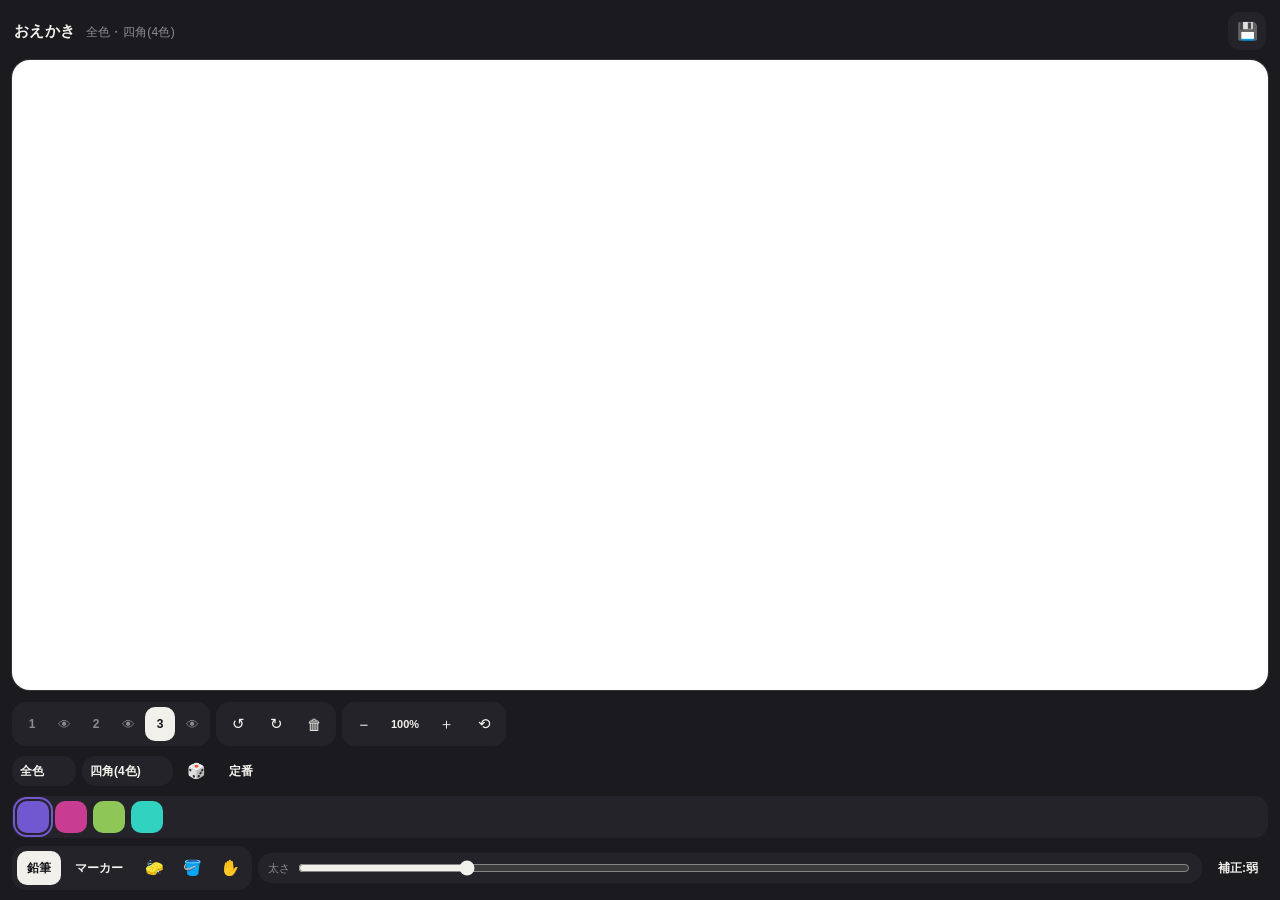
==== color-pallet-draw.html @ 907461a0 "color-pallet-draw.html を更新　ランダムパレットの更新" ====
<!DOCTYPE html>
<html lang="ja">
<head>
<meta charset="UTF-8">
<meta name="viewport" content="width=device-width, initial-scale=1.0, maximum-scale=1.0, user-scalable=no">
<title>おえかき</title>
<style>
  :root{
    --bg: #1b1b1f;
    --panel: #232329;
    --panel-2: #2c2c33;
    --ink: #f2f0ea;
    --muted: #8b8a94;
    --accent: #f2f0ea;
  }
  * { box-sizing: border-box; -webkit-tap-highlight-color: transparent; user-select: none; }
  html, body {
    height: 100%;
    margin: 0;
    background: var(--bg);
    color: var(--ink);
    font-family: -apple-system, BlinkMacSystemFont, "Hiragino Sans", "Yu Gothic", sans-serif;
    overscroll-behavior: none;
  }
  body {
    display: flex;
    flex-direction: column;
    height: 100dvh;
  }
  header {
    padding: 12px 14px 6px;
    display: flex;
    align-items: center;
    justify-content: space-between;
  }
  h1 {
    font-size: 15px;
    font-weight: 700;
    letter-spacing: 0.02em;
    margin: 0;
  }
  h1 span { color: var(--muted); font-weight: 500; font-size: 12px; margin-left: 6px; }
  #save {
    background: var(--panel);
    border: none;
    color: var(--ink);
    width: 38px;
    height: 38px;
    border-radius: 12px;
    font-size: 17px;
    cursor: pointer;
  }
  #save:active { background: var(--panel-2); }

  #canvas-wrap {
    flex: 1;
    margin: 4px 12px;
    border-radius: 18px;
    overflow: hidden;
    background: #ffffff;
    box-shadow: 0 0 0 1px #33333a;
    position: relative;
    touch-action: none;
  }
  #stage {
    position: absolute;
    top: 0; left: 0;
    width: 100%;
    height: 100%;
    transform-origin: 0 0;
  }
  #stage canvas {
    position: absolute;
    top: 0; left: 0;
    width: 100%;
    height: 100%;
    touch-action: none;
    image-rendering: pixelated;
  }

  #dock {
    padding: 8px 12px calc(10px + env(safe-area-inset-bottom));
    display: flex;
    flex-direction: column;
    gap: 8px;
  }
  .row {
    display: flex;
    align-items: center;
    gap: 6px;
    overflow-x: auto;
    scrollbar-width: none;
  }
  .row::-webkit-scrollbar { display: none; }

  .group {
    display: flex;
    align-items: center;
    gap: 4px;
    background: var(--panel);
    padding: 5px;
    border-radius: 14px;
    flex-shrink: 0;
  }

  .icon-btn {
    background: none;
    border: none;
    color: var(--ink);
    font-size: 15px;
    width: 34px;
    height: 34px;
    border-radius: 10px;
    cursor: pointer;
    flex-shrink: 0;
    display: flex;
    align-items: center;
    justify-content: center;
  }
  .icon-btn:active { background: var(--panel-2); }
  .icon-btn.active {
    background: var(--ink);
    color: #16161a;
  }

  .layer-tab {
    background: none;
    border: none;
    color: var(--muted);
    font-size: 12px;
    font-weight: 600;
    width: 30px;
    height: 34px;
    border-radius: 10px;
    cursor: pointer;
  }
  .layer-tab.active { background: var(--ink); color: #16161a; }
  .eye-btn {
    background: none;
    border: none;
    color: var(--muted);
    font-size: 13px;
    width: 26px;
    height: 34px;
    cursor: pointer;
    padding: 0;
  }
  .eye-btn.off { opacity: 0.35; }

  .pen-btn {
    font-size: 12px;
    font-weight: 600;
    padding: 0 10px;
    width: auto;
  }

  .swatches {
    display: flex;
    gap: 6px;
    background: var(--panel);
    padding: 5px;
    border-radius: 14px;
    flex: 1;
    overflow-x: auto;
    scrollbar-width: none;
  }
  .swatches::-webkit-scrollbar { display: none; }
  .swatch {
    width: 32px;
    height: 32px;
    min-width: 32px;
    border-radius: 10px;
    border: none;
    cursor: pointer;
    position: relative;
  }
  .swatch.active {
    box-shadow: 0 0 0 2px var(--panel), 0 0 0 4px currentColor;
  }

  .dropdown {
    background: var(--panel);
    color: var(--ink);
    border: none;
    border-radius: 14px;
    padding: 8px 8px;
    font-size: 12px;
    font-weight: 600;
    -webkit-appearance: none;
    appearance: none;
    flex-shrink: 0;
  }
  .dropdown:disabled { opacity: 0.4; }

  .zoom-label {
    font-size: 11px;
    font-weight: 700;
    color: var(--ink);
    min-width: 40px;
    text-align: center;
    flex-shrink: 0;
  }

  .size-wrap {
    display: flex;
    align-items: center;
    gap: 6px;
    background: var(--panel);
    padding: 5px 10px;
    border-radius: 14px;
    flex: 1;
    min-width: 90px;
  }
  .size-wrap span { font-size: 11px; color: var(--muted); flex-shrink: 0; }
  input[type="range"] {
    flex: 1;
    accent-color: var(--ink);
    min-width: 40px;
  }
</style>
</head>
<body>

<header>
  <h1>おえかき <span id="mode-label"></span></h1>
  <button id="save" title="保存">💾</button>
</header>

<div id="canvas-wrap"><div id="stage"></div></div>

<div id="dock">

  <div class="row">
    <div class="group" id="layers"></div>
    <div class="group">
      <button class="icon-btn" id="undo" title="戻す">↺</button>
      <button class="icon-btn" id="redo" title="進む">↻</button>
      <button class="icon-btn" id="clear-layer" title="このレイヤーを消す">🗑</button>
    </div>
    <div class="group">
      <button class="icon-btn" id="zoom-out" title="縮小">−</button>
      <span class="zoom-label" id="zoom-label">100%</span>
      <button class="icon-btn" id="zoom-in" title="拡大">＋</button>
      <button class="icon-btn" id="zoom-reset" title="表示をリセット">⟲</button>
    </div>
  </div>

  <div class="row">
    <select class="dropdown" id="color-type-select">
      <option value="full">全色</option>
      <option value="vivid">ビビット</option>
      <option value="muted">くすみ</option>
      <option value="pastel">パステル</option>
    </select>
    <select class="dropdown" id="hue-type-select">
      <option value="square">四角(4色)</option>
      <option value="triangle">三角(3色)</option>
      <option value="complement">補色(2色)</option>
      <option value="broom">ほうき(4色)</option>
      <option value="random">ランダム(4色)</option>
    </select>
    <button class="icon-btn" id="shuffle" title="パレットを生成">🎲</button>
    <button class="icon-btn pen-btn" id="default-toggle" title="定番パレット">定番</button>
  </div>
  <div class="row">
    <div class="swatches" id="swatches"></div>
  </div>

  <div class="row">
    <div class="group">
      <button class="icon-btn pen-btn" data-pen="pencil">鉛筆</button>
      <button class="icon-btn pen-btn" data-pen="marker">マーカー</button>
      <button class="icon-btn" id="eraser" title="消しゴム">🧽</button>
      <button class="icon-btn" id="bucket" title="バケツ塗り">🪣</button>
      <button class="icon-btn" id="pan-tool" title="移動(パン)">✋</button>
    </div>
    <div class="size-wrap">
      <span>太さ</span>
      <input type="range" id="size" min="1" max="50" value="10">
    </div>
    <button class="icon-btn pen-btn" id="smoothing-btn"></button>
  </div>

</div>

<script>
(function(){
  const wrap = document.getElementById('canvas-wrap');
  const stage = document.getElementById('stage');
  const layersDock = document.getElementById('layers');
  const swatchWrap = document.getElementById('swatches');
  const sizeSlider = document.getElementById('size');
  const shuffleBtn = document.getElementById('shuffle');
  const colorTypeSelect = document.getElementById('color-type-select');
  const hueTypeSelect = document.getElementById('hue-type-select');
  const defaultToggleBtn = document.getElementById('default-toggle');
  const modeLabel = document.getElementById('mode-label');
  const saveBtn = document.getElementById('save');
  const undoBtn = document.getElementById('undo');
  const redoBtn = document.getElementById('redo');
  const clearLayerBtn = document.getElementById('clear-layer');
  const eraserBtn = document.getElementById('eraser');
  const bucketBtn = document.getElementById('bucket');
  const panToolBtn = document.getElementById('pan-tool');
  const penBtns = [...document.querySelectorAll('[data-pen]')];
  const smoothingBtn = document.getElementById('smoothing-btn');
  const zoomInBtn = document.getElementById('zoom-in');
  const zoomOutBtn = document.getElementById('zoom-out');
  const zoomResetBtn = document.getElementById('zoom-reset');
  const zoomLabel = document.getElementById('zoom-label');

  let dpr = Math.max(1, window.devicePixelRatio || 1);
  let currentColor = null;
  let currentTool = 'pencil'; // 'pencil' | 'marker' | 'eraser' | 'bucket' | 'pan'
  let drawing = false;
  let lastTime = 0;
  let rawPoint = null;    // 生の指の位置(キャンバス座標系)
  let smoothPoint = null; // 補正後の描画位置(キャンバス座標系)
  let panStart = null;    // パン開始時の情報

  // 手ぶれ補正: 大きいほど生の位置に近い(遅延が少ない) = 補正弱い
  const SMOOTHING_LEVELS = [
    { key: 'off',   label: '補正:なし', factor: 1 },
    { key: 'light', label: '補正:弱',   factor: 0.6 },
    { key: 'heavy', label: '補正:強',   factor: 0.28 },
  ];
  let smoothingIndex = 1; // デフォルトは「弱」

  const PEN_STYLES = {
    marker: { widthMul: 1.0 }, // くっきり一定の太さの線(不透明度は常に100%)
  };

  function clampNum(v, min, max) { return Math.min(max, Math.max(min, v)); }
  function snap(v) { return Math.round(v); } // アンチエイリアス低減のため整数pxへスナップ

  // ---------- ズーム / パン(表示倍率のみを変更し、キャンバス解像度は変えない) ----------
  const ZOOM_LEVELS = [1, 2, 4, 8];
  let zoomIndex = 0;
  let panX = 0, panY = 0;

  function zoomLevel() { return ZOOM_LEVELS[zoomIndex]; }

  function applyZoom() {
    const z = zoomLevel();
    stage.style.transform = `translate(${panX}px, ${panY}px) scale(${z})`;
    zoomLabel.textContent = `${z * 100}%`;
  }
  zoomInBtn.addEventListener('click', () => {
    zoomIndex = Math.min(ZOOM_LEVELS.length - 1, zoomIndex + 1);
    applyZoom();
  });
  zoomOutBtn.addEventListener('click', () => {
    zoomIndex = Math.max(0, zoomIndex - 1);
    if (zoomIndex === 0) { panX = 0; panY = 0; }
    applyZoom();
  });
  zoomResetBtn.addEventListener('click', () => {
    zoomIndex = 0; panX = 0; panY = 0;
    applyZoom();
  });

  // ---------- レイヤー管理 ----------
  const LAYER_COUNT = 3;
  const layers = []; // {canvas, ctx, visible, undoStack, redoStack}
  let activeLayerIndex = LAYER_COUNT - 1;

  function makeCanvas(z) {
    const c = document.createElement('canvas');
    c.style.zIndex = z;
    stage.appendChild(c);
    return c;
  }

  for (let i = 0; i < LAYER_COUNT; i++) {
    const canvas = makeCanvas(i);
    layers.push({
      canvas,
      ctx: canvas.getContext('2d'),
      visible: true,
      undoStack: [],
      redoStack: [],
    });
  }

  function activeLayer() { return layers[activeLayerIndex]; }

  function buildLayerTabs() {
    layersDock.innerHTML = '';
    layers.forEach((layer, i) => {
      const tab = document.createElement('button');
      tab.className = 'layer-tab' + (i === activeLayerIndex ? ' active' : '');
      tab.textContent = (i + 1);
      tab.addEventListener('click', () => {
        activeLayerIndex = i;
        buildLayerTabs();
      });
      const eye = document.createElement('button');
      eye.className = 'eye-btn' + (layer.visible ? '' : ' off');
      eye.textContent = layer.visible ? '👁' : '🚫';
      eye.addEventListener('click', (e) => {
        e.stopPropagation();
        layer.visible = !layer.visible;
        layer.canvas.style.opacity = layer.visible ? '1' : '0';
        buildLayerTabs();
      });
      layersDock.appendChild(tab);
      layersDock.appendChild(eye);
    });
  }

  // ========================================================================
  // カラーパレット生成
  // 内部表現: 既存実装(HSL文字列)を踏襲。色相は必ず0〜360°へ正規化する。
  // 不透明度(Alpha)はここでは一切ランダム化しない(常に不透明な色を生成)。
  // ========================================================================

  function normHue(h) { return ((h % 360) + 360) % 360; }
  function rnd(min, max) { return min + Math.random() * (max - min); }
  function pm(delta) { return delta * (Math.random() < 0.5 ? -1 : 1); } // ±delta

  function hslColor(h, s, l) {
    return `hsl(${normHue(h).toFixed(1)}, ${clampNum(s, 0, 100).toFixed(0)}%, ${clampNum(l, 0, 100).toFixed(0)}%)`;
  }

  function randomCount() { return 2 + Math.floor(Math.random() * 7); } // 2〜8色 (「全色」等の可変色数モードで使用)

  // ---- 「色の種類」: 彩度・明度の範囲を決定 ----
  const COLOR_TYPES = {
    full:   { label: '全色',       s: [20, 100], l: [15, 85] },
    vivid:  { label: 'ビビット',   s: [70, 100], l: [40, 70] },
    muted:  { label: 'くすみ',     s: [20, 60],  l: [40, 75] },
    pastel: { label: 'パステル',   s: [20, 55],  l: [80, 100] },
  };

  // ---- 「色相の選択」: 色相環上の関係と色数を決定 ----
  const HUE_TYPES = {
    square: {
      label: '四角(4色)', count: 4,
      gen: () => { const H1 = rnd(0, 360); return [H1, H1 + 90 + pm(rnd(5, 20)), H1 + 180 + pm(rnd(5, 20)), H1 + 270 + pm(rnd(5, 20))]; },
    },
    triangle: {
      label: '三角(3色)', count: 3,
      gen: () => { const H1 = rnd(0, 360); return [H1, H1 + 120 + pm(rnd(5, 20)), H1 + 240 + pm(rnd(5, 20))]; },
    },
    complement: {
      label: '補色(2色)', count: 2,
      gen: () => { const H1 = rnd(0, 360); return [H1, H1 + 180 + pm(rnd(5, 15))]; },
    },
    broom: {
      label: 'ほうき(4色)', count: 4,
      gen: () => {
        const H1 = rnd(0, 360), A = rnd(20, 60);
        return [H1, H1 + 180, H1 + A + pm(rnd(5, 10)), H1 - A + pm(rnd(5, 10))];
      },
    },
    random: {
      label: 'ランダム(4色)', count: 4,
      gen: () => [rnd(0, 360), rnd(0, 360), rnd(0, 360), rnd(0, 360)],
    },
  };

  // ---- 2軸を組み合わせて最終パレットを生成 ----
  // 色の種類 → 彩度・明度の範囲 / 色相の選択 → 色相環上の関係、を独立に決定する
  function generatePalette(colorTypeKey, hueTypeKey) {
    const ct = COLOR_TYPES[colorTypeKey];
    const ht = HUE_TYPES[hueTypeKey];
    const hues = ht.gen();
    const baseS = rnd(ct.s[0], ct.s[1]);
    const baseL = rnd(ct.l[0], ct.l[1]);
    return hues.map(H => hslColor(
      H,
      clampNum(baseS + pm(rnd(0, 10)), ct.s[0], ct.s[1]),
      clampNum(baseL + pm(rnd(0, 10)), ct.l[0], ct.l[1])
    ));
  }

  // 定番パレット(固定色。既存機能をそのまま維持)
  const DEFAULT_PALETTE = [
    '#111111', '#f2f0ea', '#e63946', '#f4a261',
    '#ffd166', '#2a9d8f', '#264653', '#4361ee',
    '#7b2cbf', '#ff70a6', '#8d6a4f', '#adb5bd'
  ];

  function buildSwatches(colors) {
    swatchWrap.innerHTML = '';
    colors.forEach((c) => {
      const b = document.createElement('button');
      b.className = 'swatch';
      b.style.background = c;
      b.style.color = c;
      b.addEventListener('click', () => selectColor(c, b));
      swatchWrap.appendChild(b);
    });
    selectColor(colors[0], swatchWrap.children[0]);
  }

  function selectColor(c, btn) {
    currentColor = c;
    [...swatchWrap.children].forEach(el => el.classList.remove('active'));
    if (btn) btn.classList.add('active');
    // 色を選んだら自動的にペンツールに戻す(消しゴムのままだと分かりにくいので)
    if (currentTool === 'eraser') setTool('pencil');
  }

  let useDefaultPalette = false;

  function applyPalette() {
    if (useDefaultPalette) {
      modeLabel.textContent = '定番パレット';
      shuffleBtn.style.display = 'none';
      colorTypeSelect.disabled = true;
      hueTypeSelect.disabled = true;
      buildSwatches(DEFAULT_PALETTE);
    } else {
      const colorTypeKey = colorTypeSelect.value;
      const hueTypeKey = hueTypeSelect.value;
      modeLabel.textContent = `${COLOR_TYPES[colorTypeKey].label}・${HUE_TYPES[hueTypeKey].label}`;
      shuffleBtn.style.display = 'flex';
      colorTypeSelect.disabled = false;
      hueTypeSelect.disabled = false;
      buildSwatches(generatePalette(colorTypeKey, hueTypeKey));
    }
  }

  colorTypeSelect.addEventListener('change', applyPalette);
  hueTypeSelect.addEventListener('change', applyPalette);
  shuffleBtn.addEventListener('click', applyPalette);
  defaultToggleBtn.addEventListener('click', () => {
    useDefaultPalette = !useDefaultPalette;
    defaultToggleBtn.classList.toggle('active', useDefaultPalette);
    applyPalette();
  });

  // ---------- ツール切り替え ----------
  function setTool(tool) {
    currentTool = tool;
    penBtns.forEach(b => b.classList.toggle('active', b.dataset.pen === tool));
    eraserBtn.classList.toggle('active', tool === 'eraser');
    bucketBtn.classList.toggle('active', tool === 'bucket');
    panToolBtn.classList.toggle('active', tool === 'pan');
  }
  penBtns.forEach(b => b.addEventListener('click', () => setTool(b.dataset.pen)));
  eraserBtn.addEventListener('click', () => setTool('eraser'));
  bucketBtn.addEventListener('click', () => setTool('bucket'));
  panToolBtn.addEventListener('click', () => setTool('pan'));

  function applySmoothingLabel() {
    smoothingBtn.textContent = SMOOTHING_LEVELS[smoothingIndex].label;
  }
  smoothingBtn.addEventListener('click', () => {
    smoothingIndex = (smoothingIndex + 1) % SMOOTHING_LEVELS.length;
    applySmoothingLabel();
  });

  // ---------- キャンバスサイズ(解像度はズームに関係なくwrapの実サイズに固定) ----------
  function resizeAllCanvases() {
    const rect = wrap.getBoundingClientRect();
    dpr = Math.max(1, window.devicePixelRatio || 1);

    layers.forEach(layer => {
      const prev = document.createElement('canvas');
      prev.width = layer.canvas.width;
      prev.height = layer.canvas.height;
      if (prev.width > 0) prev.getContext('2d').drawImage(layer.canvas, 0, 0);

      layer.canvas.width = rect.width * dpr;
      layer.canvas.height = rect.height * dpr;
      layer.ctx.setTransform(dpr, 0, 0, dpr, 0, 0);
      layer.ctx.lineCap = 'round';
      layer.ctx.lineJoin = 'round';
      layer.ctx.imageSmoothingEnabled = false; // アンチエイリアスの影響を可能な範囲で抑える

      if (prev.width > 0) {
        layer.ctx.drawImage(prev, 0, 0, prev.width, prev.height, 0, 0, rect.width, rect.height);
      }
    });
  }

  // ---------- 座標変換: 画面座標 → ズーム/パンを考慮したキャンバス座標 ----------
  function getPos(e) {
    const rect = wrap.getBoundingClientRect();
    const t = e.touches ? e.touches[0] : e;
    const screenX = t.clientX - rect.left;
    const screenY = t.clientY - rect.top;
    const z = zoomLevel();
    // stageには transform: translate(panX,panY) scale(z) がかかっているので、
    // 逆変換でキャンバス座標(ズーム前と同じ座標系)に戻す
    return { x: (screenX - panX) / z, y: (screenY - panY) / z, t: Date.now() };
  }

  function strokeWidthFor() {
    const base = Number(sizeSlider.value);
    if (currentTool === 'marker') return Math.max(1, base * PEN_STYLES.marker.widthMul);
    if (currentTool === 'pencil') {
      // ストローク内でごくわずかに太さを揺らす(数px以内、ほぼ一定)
      const jitter = clampNum(base * 0.08, 0.15, 0.8);
      const w = base + (Math.random() - 0.5) * 2 * jitter;
      return Math.max(1, Math.round(w)); // 最小1px
    }
    return base;
  }

  function pushHistory(layer) {
    layer.undoStack.push(layer.canvas.toDataURL());
    if (layer.undoStack.length > 20) layer.undoStack.shift();
    layer.redoStack = [];
  }

  // ---------- バケツ塗り ----------
  const colorProbe = document.createElement('canvas');
  colorProbe.width = 1; colorProbe.height = 1;
  const colorProbeCtx = colorProbe.getContext('2d');
  function colorToRGBA(str) {
    colorProbeCtx.clearRect(0, 0, 1, 1);
    colorProbeCtx.fillStyle = str;
    colorProbeCtx.fillRect(0, 0, 1, 1);
    return colorProbeCtx.getImageData(0, 0, 1, 1).data;
  }

  function floodFillAt(layer, cssX, cssY, fillColorStr) {
    const canvas = layer.canvas;
    const w = canvas.width, h = canvas.height;
    const px = Math.floor(cssX * dpr);
    const py = Math.floor(cssY * dpr);
    if (px < 0 || py < 0 || px >= w || py >= h) return;

    const imgData = layer.ctx.getImageData(0, 0, w, h);
    const data = imgData.data;
    const fillColor = colorToRGBA(fillColorStr);

    const startIdx = (py * w + px) * 4;
    const target = [data[startIdx], data[startIdx + 1], data[startIdx + 2], data[startIdx + 3]];

    // 既に塗りたい色とほぼ同じ場所ならなにもしない
    if (Math.abs(target[0] - fillColor[0]) <= 4 &&
        Math.abs(target[1] - fillColor[1]) <= 4 &&
        Math.abs(target[2] - fillColor[2]) <= 4 &&
        Math.abs(target[3] - fillColor[3]) <= 4) {
      return;
    }

    const tolerance = 32;
    const tol2 = tolerance * tolerance;
    function matches(idx) {
      const dr = data[idx] - target[0];
      const dg = data[idx + 1] - target[1];
      const db = data[idx + 2] - target[2];
      const da = data[idx + 3] - target[3];
      return dr * dr + dg * dg + db * db + da * da <= tol2;
    }
    function setPixel(idx) {
      data[idx] = fillColor[0];
      data[idx + 1] = fillColor[1];
      data[idx + 2] = fillColor[2];
      data[idx + 3] = fillColor[3];
    }

    // スキャンライン方式のフラッドフィル(素朴な1px単位より高速)
    const stack = [[px, py]];
    while (stack.length) {
      const [cx, cy] = stack.pop();
      const rowIdx = cy * w;
      if (!matches((rowIdx + cx) * 4)) continue;

      let xl = cx;
      while (xl > 0 && matches((rowIdx + xl - 1) * 4)) xl--;
      let xr = cx;
      while (xr < w - 1 && matches((rowIdx + xr + 1) * 4)) xr++;

      for (let i = xl; i <= xr; i++) setPixel((rowIdx + i) * 4);

      [cy - 1, cy + 1].forEach(ny => {
        if (ny < 0 || ny >= h) return;
        const nRowIdx = ny * w;
        let i = xl;
        while (i <= xr) {
          if (matches((nRowIdx + i) * 4)) {
            stack.push([i, ny]);
            while (i <= xr && matches((nRowIdx + i) * 4)) i++;
          } else {
            i++;
          }
        }
      });
    }

    layer.ctx.putImageData(imgData, 0, 0);
  }

  function restoreFromDataURL(layer, dataUrl) {
    const img = new Image();
    img.onload = () => {
      const rect = wrap.getBoundingClientRect();
      layer.ctx.save();
      layer.ctx.setTransform(1, 0, 0, 1, 0, 0);
      layer.ctx.clearRect(0, 0, layer.canvas.width, layer.canvas.height);
      layer.ctx.restore();
      layer.ctx.drawImage(img, 0, 0, rect.width, rect.height);
    };
    img.src = dataUrl;
  }

  // ---------- 描画 / パン ----------
  function start(e) {
    e.preventDefault();
    const t = e.touches ? e.touches[0] : e;

    if (currentTool === 'pan') {
      panStart = { x: t.clientX, y: t.clientY, panX, panY };
      drawing = true;
      return;
    }

    const layer = activeLayer();
    const p = getPos(e);

    if (currentTool === 'bucket') {
      pushHistory(layer);
      floodFillAt(layer, p.x, p.y, currentColor);
      drawing = false;
      return;
    }

    drawing = true;
    pushHistory(layer);
    rawPoint = { x: p.x, y: p.y };
    smoothPoint = { x: p.x, y: p.y };
    lastTime = p.t;

    if (currentTool === 'eraser') {
      layer.ctx.save();
      layer.ctx.globalCompositeOperation = 'destination-out';
      layer.ctx.beginPath();
      layer.ctx.arc(snap(p.x), snap(p.y), (Number(sizeSlider.value) * 1.4) / 2, 0, Math.PI * 2);
      layer.ctx.fill();
      layer.ctx.restore();
    } else {
      layer.ctx.save();
      layer.ctx.beginPath();
      layer.ctx.arc(snap(p.x), snap(p.y), strokeWidthFor() / 2, 0, Math.PI * 2);
      layer.ctx.fillStyle = currentColor;
      layer.ctx.fill();
      layer.ctx.restore();
    }
  }

  function move(e) {
    if (currentTool === 'pan') {
      if (!drawing || !panStart) return;
      e.preventDefault();
      const t = e.touches ? e.touches[0] : e;
      panX = panStart.panX + (t.clientX - panStart.x);
      panY = panStart.panY + (t.clientY - panStart.y);
      applyZoom();
      return;
    }
    if (currentTool === 'bucket') return; // バケツはタップのみ、ドラッグでは何もしない
    if (!drawing) return;
    e.preventDefault();
    const p = getPos(e);
    const dt = Math.max(1, p.t - lastTime);
    lastTime = p.t;

    // 指数移動平均(EMA)で補正: factorが大きいほど生の位置に近く遅延が少ない
    const factor = SMOOTHING_LEVELS[smoothingIndex].factor;
    const prevSmooth = { x: smoothPoint.x, y: smoothPoint.y };
    smoothPoint.x += (p.x - smoothPoint.x) * factor;
    smoothPoint.y += (p.y - smoothPoint.y) * factor;

    if (currentTool === 'pencil') {
      // ほんの少し位置も揺らして手描きのザラつきを足す(次のセグメントにも引き継ぐ)
      smoothPoint.x += (Math.random() - 0.5) * 1.2;
      smoothPoint.y += (Math.random() - 0.5) * 1.2;
    }

    const layer = activeLayer();
    const fromX = snap(prevSmooth.x), fromY = snap(prevSmooth.y);
    const toX = snap(smoothPoint.x), toY = snap(smoothPoint.y);

    if (currentTool === 'eraser') {
      layer.ctx.save();
      layer.ctx.globalCompositeOperation = 'destination-out';
      layer.ctx.lineWidth = Number(sizeSlider.value) * 1.4;
      layer.ctx.beginPath();
      layer.ctx.moveTo(fromX, fromY);
      layer.ctx.lineTo(toX, toY);
      layer.ctx.stroke();
      layer.ctx.restore();
    } else {
      layer.ctx.save();
      layer.ctx.strokeStyle = currentColor;
      layer.ctx.lineWidth = strokeWidthFor();
      layer.ctx.beginPath();
      layer.ctx.moveTo(fromX, fromY);
      layer.ctx.lineTo(toX, toY);
      layer.ctx.stroke();
      layer.ctx.restore();
    }
  }

  function end() {
    drawing = false;
    panStart = null;
  }

  wrap.addEventListener('mousedown', start);
  wrap.addEventListener('mousemove', move);
  window.addEventListener('mouseup', end);
  wrap.addEventListener('touchstart', start, { passive: false });
  wrap.addEventListener('touchmove', move, { passive: false });
  wrap.addEventListener('touchend', end);
  wrap.addEventListener('touchcancel', end);

  // ---------- Undo / Redo / Clear ----------
  undoBtn.addEventListener('click', () => {
    const layer = activeLayer();
    if (!layer.undoStack.length) return;
    layer.redoStack.push(layer.canvas.toDataURL());
    const prev = layer.undoStack.pop();
    restoreFromDataURL(layer, prev);
  });
  redoBtn.addEventListener('click', () => {
    const layer = activeLayer();
    if (!layer.redoStack.length) return;
    layer.undoStack.push(layer.canvas.toDataURL());
    const next = layer.redoStack.pop();
    restoreFromDataURL(layer, next);
  });
  clearLayerBtn.addEventListener('click', () => {
    const layer = activeLayer();
    pushHistory(layer);
    layer.ctx.save();
    layer.ctx.setTransform(1, 0, 0, 1, 0, 0);
    layer.ctx.clearRect(0, 0, layer.canvas.width, layer.canvas.height);
    layer.ctx.restore();
  });

  // ---------- 保存 ----------
  // iOS Safari は <a download> を無視するため、
  // 1) Web Share API (ファイル共有) → 「画像を保存」で写真アプリに保存できる
  // 2) だめな場合は新しいタブで画像を開き、長押しで保存してもらう
  // という順でフォールバックする
  function mergeCanvas() {
    const rect = wrap.getBoundingClientRect();
    const out = document.createElement('canvas');
    out.width = rect.width * dpr;
    out.height = rect.height * dpr;
    const octx = out.getContext('2d');
    octx.imageSmoothingEnabled = false;
    octx.fillStyle = '#ffffff';
    octx.fillRect(0, 0, out.width, out.height);
    layers.forEach(layer => {
      if (layer.visible) octx.drawImage(layer.canvas, 0, 0);
    });
    return out;
  }

  const isIOS = /iP(hone|od|ad)/.test(navigator.userAgent) ||
                (navigator.platform === 'MacIntel' && navigator.maxTouchPoints > 1);

  saveBtn.addEventListener('click', () => {
    const out = mergeCanvas();
    const filename = `oekaki-${Date.now()}.png`;

    out.toBlob(async (blob) => {
      if (!blob) return fallbackOpenTab(out);

      const file = new File([blob], filename, { type: 'image/png' });
      const canUseShare = navigator.canShare && navigator.canShare({ files: [file] });

      if (canUseShare) {
        try {
          await navigator.share({ files: [file], title: 'おえかき' });
          return; // 共有シートから「画像を保存」で写真アプリへ
        } catch (err) {
          if (err && err.name === 'AbortError') return; // ユーザーがキャンセルしただけ
          // それ以外のエラーは下のフォールバックへ進む
        }
      }

      if (isIOS) {
        // iOS Safariは <a download> を無視するため、新しいタブで開いて長押し保存してもらう
        fallbackOpenTab(out);
      } else {
        // デスクトップ/Androidは通常のダウンロードで問題なし
        const url = URL.createObjectURL(blob);
        const a = document.createElement('a');
        a.href = url;
        a.download = filename;
        document.body.appendChild(a);
        a.click();
        a.remove();
        setTimeout(() => URL.revokeObjectURL(url), 10000);
      }
    }, 'image/png');
  });

  function fallbackOpenTab(canvasEl) {
    const w = window.open('', '_blank');
    if (!w) return; // ポップアップブロック時は何もできない
    const dataUrl = canvasEl.toDataURL('image/png');
    w.document.write(
      `<title>おえかき保存</title>
       <body style="margin:0;background:#111;display:flex;align-items:center;justify-content:center;min-height:100vh;">
       <p style="position:fixed;top:12px;left:0;right:0;text-align:center;color:#fff;font-family:sans-serif;font-size:14px;">画像を長押しして「写真に保存」を選んでください</p>
       <img src="${dataUrl}" style="max-width:100%;height:auto;">
       </body>`
    );
  }

  window.addEventListener('resize', resizeAllCanvases);

  // ---------- 初期化 ----------
  buildLayerTabs();
  resizeAllCanvases();
  applyPalette();
  applySmoothingLabel();
  applyZoom();
  setTool('pencil');
})();
</script>

</body>
</html>
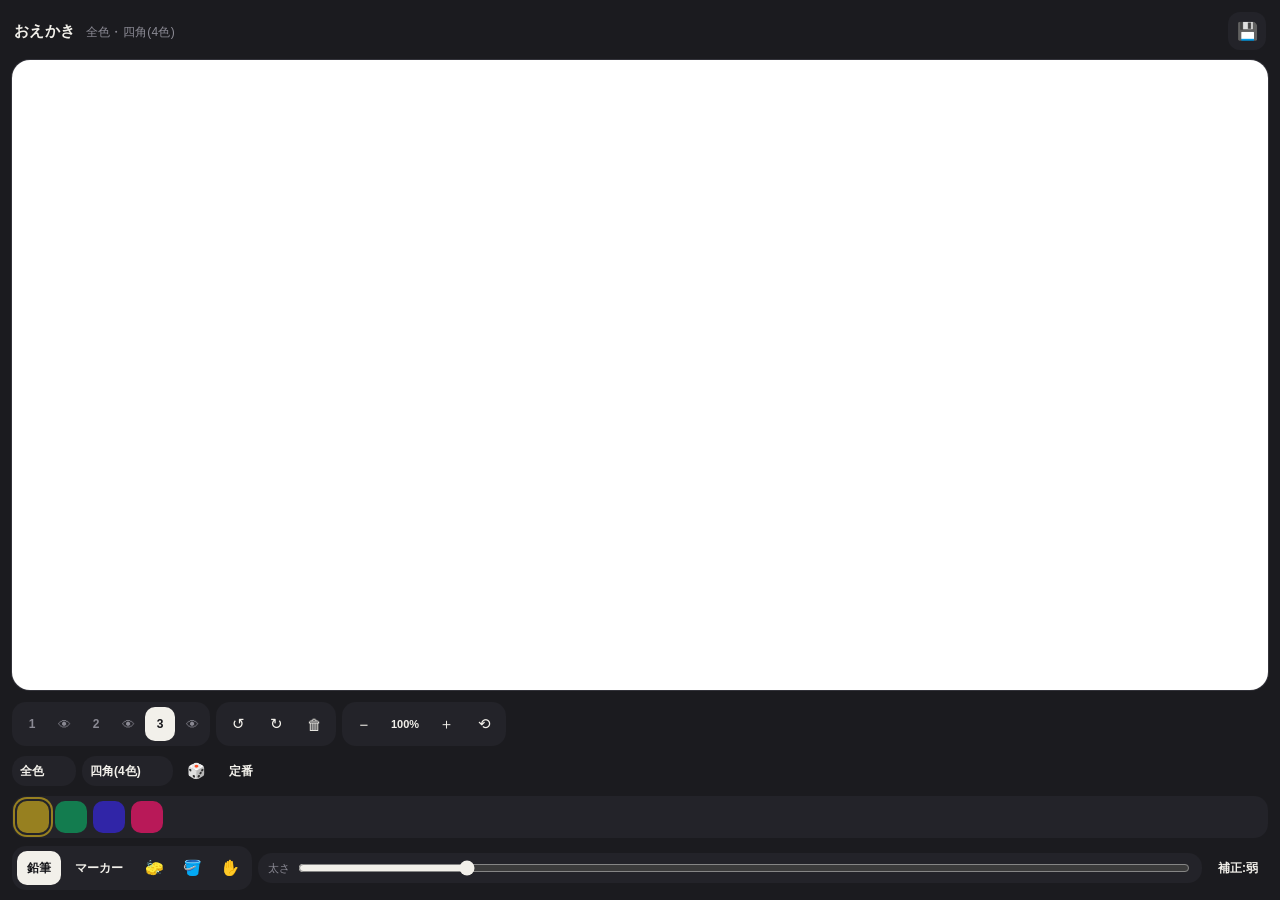
==== commit ed427376: "color-pallet-draw.html を更新" ====
--- a/color-pallet-draw.html
+++ b/color-pallet-draw.html
@@ -429,7 +429,7 @@
     full:   { label: '全色',       s: [20, 100], l: [15, 85] },
     vivid:  { label: 'ビビット',   s: [70, 100], l: [40, 70] },
     muted:  { label: 'くすみ',     s: [20, 60],  l: [40, 75] },
-    pastel: { label: 'パステル',   s: [20, 55],  l: [80, 100] },
+    pastel: { label: 'パステル',   s: [70, 100],  l: [60, 95] },
   };
 
   // ---- 「色相の選択」: 色相環上の関係と色数を決定 ----
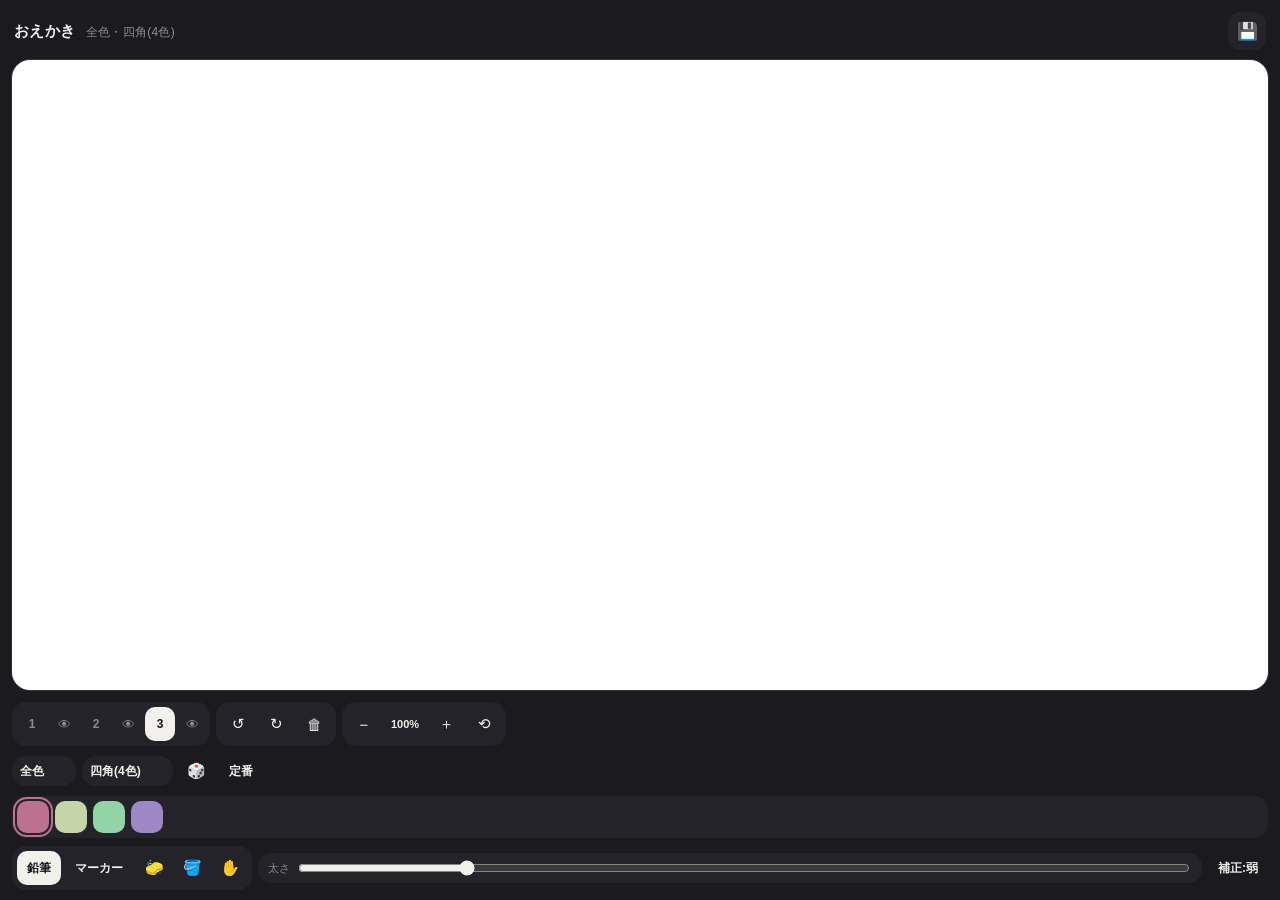
==== commit e10b9d3c: "color-pallet-draw.html を更新 パステル調整" ====
--- a/color-pallet-draw.html
+++ b/color-pallet-draw.html
@@ -429,7 +429,7 @@
     full:   { label: '全色',       s: [20, 100], l: [15, 85] },
     vivid:  { label: 'ビビット',   s: [70, 100], l: [40, 70] },
     muted:  { label: 'くすみ',     s: [20, 60],  l: [40, 75] },
-    pastel: { label: 'パステル',   s: [70, 100],  l: [60, 95] },
+    pastel: { label: 'パステル',   s: [45, 80],  l: [65, 85] },
   };
 
   // ---- 「色相の選択」: 色相環上の関係と色数を決定 ----
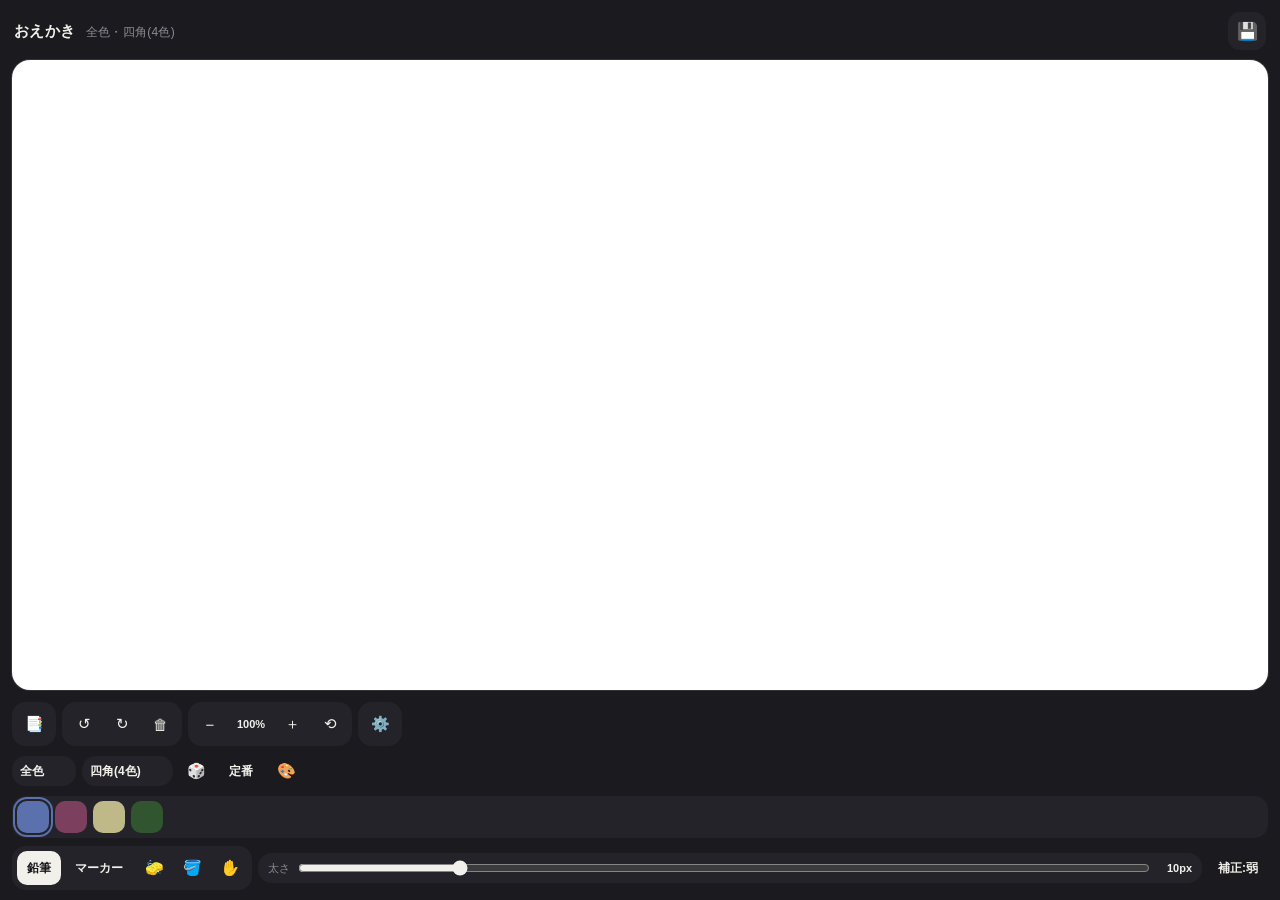
==== commit a5091a64: "color-pallet-draw.html を更新　色相環こうしん" ====
--- a/color-pallet-draw.html
+++ b/color-pallet-draw.html
@@ -21,6 +21,7 @@
     color: var(--ink);
     font-family: -apple-system, BlinkMacSystemFont, "Hiragino Sans", "Yu Gothic", sans-serif;
     overscroll-behavior: none;
+    touch-action: manipulation; /* ダブルタップでのページズームを抑止 */
   }
   body {
     display: flex;
@@ -52,12 +53,13 @@
   }
   #save:active { background: var(--panel-2); }
 
+  /* キャンバス外はグレー、キャンバス自体(#paper)は白 */
   #canvas-wrap {
     flex: 1;
     margin: 4px 12px;
     border-radius: 18px;
     overflow: hidden;
-    background: #ffffff;
+    background: #4a4a52;
     box-shadow: 0 0 0 1px #33333a;
     position: relative;
     touch-action: none;
@@ -68,6 +70,14 @@
     width: 100%;
     height: 100%;
     transform-origin: 0 0;
+  }
+  #paper {
+    position: absolute;
+    top: 0; left: 0;
+    width: 100%;
+    height: 100%;
+    background: #ffffff;
+    z-index: -1;
   }
   #stage canvas {
     position: absolute;
@@ -122,30 +132,7 @@
     background: var(--ink);
     color: #16161a;
   }
-
-  .layer-tab {
-    background: none;
-    border: none;
-    color: var(--muted);
-    font-size: 12px;
-    font-weight: 600;
-    width: 30px;
-    height: 34px;
-    border-radius: 10px;
-    cursor: pointer;
-  }
-  .layer-tab.active { background: var(--ink); color: #16161a; }
-  .eye-btn {
-    background: none;
-    border: none;
-    color: var(--muted);
-    font-size: 13px;
-    width: 26px;
-    height: 34px;
-    cursor: pointer;
-    padding: 0;
-  }
-  .eye-btn.off { opacity: 0.35; }
+  .icon-btn.off { opacity: 0.35; }
 
   .pen-btn {
     font-size: 12px;
@@ -212,11 +199,75 @@
     min-width: 90px;
   }
   .size-wrap span { font-size: 11px; color: var(--muted); flex-shrink: 0; }
+  #size-value {
+    font-size: 11px;
+    font-weight: 700;
+    color: var(--ink) !important;
+    min-width: 34px;
+    text-align: right;
+  }
   input[type="range"] {
     flex: 1;
     accent-color: var(--ink);
     min-width: 40px;
   }
+
+  /* ---------- 汎用ポップアップ(レイヤー/設定/色相環で共用) ---------- */
+  .popup-overlay {
+    position: fixed;
+    inset: 0;
+    background: rgba(0,0,0,0.55);
+    display: flex;
+    align-items: flex-end;
+    justify-content: center;
+    z-index: 100;
+  }
+  .popup-panel {
+    background: var(--panel);
+    width: 100%;
+    max-width: 420px;
+    border-radius: 20px 20px 0 0;
+    padding: 14px 16px calc(16px + env(safe-area-inset-bottom));
+    max-height: 75vh;
+    overflow-y: auto;
+  }
+  .popup-header {
+    display: flex;
+    align-items: center;
+    justify-content: space-between;
+    font-size: 14px;
+    font-weight: 700;
+    margin-bottom: 10px;
+  }
+  .popup-row {
+    display: flex;
+    align-items: center;
+    justify-content: space-between;
+    gap: 10px;
+    padding: 8px 2px;
+    border-bottom: 1px solid var(--panel-2);
+  }
+  .popup-row:last-child { border-bottom: none; }
+  .popup-row-label {
+    background: none;
+    border: none;
+    color: var(--ink);
+    font-size: 13px;
+    font-weight: 600;
+    padding: 6px 10px;
+    border-radius: 10px;
+    cursor: pointer;
+    text-align: left;
+    flex: 1;
+  }
+  .popup-row-label.active { background: var(--panel-2); }
+  .popup-slider-row { display: flex; flex-direction: column; gap: 4px; padding: 8px 2px; border-bottom: 1px solid var(--panel-2); }
+  .popup-slider-row:last-child { border-bottom: none; }
+  .popup-slider-head { display: flex; justify-content: space-between; font-size: 12px; color: var(--muted); font-weight: 600; }
+  .popup-slider-row input[type="range"] { width: 100%; }
+  .popup-hsl-info { font-size: 12px; color: var(--ink); line-height: 1.8; }
+  .wheel-canvas, .sl-canvas { border-radius: 12px; display: block; margin: 0 auto 10px; }
+  .colorwheel-flex { display: flex; flex-wrap: wrap; justify-content: center; gap: 10px; }
 </style>
 </head>
 <body>
@@ -226,12 +277,14 @@
   <button id="save" title="保存">💾</button>
 </header>
 
-<div id="canvas-wrap"><div id="stage"></div></div>
+<div id="canvas-wrap"><div id="stage"><div id="paper"></div></div></div>
 
 <div id="dock">
 
   <div class="row">
-    <div class="group" id="layers"></div>
+    <div class="group">
+      <button class="icon-btn" id="layers-btn" title="レイヤー">📑</button>
+    </div>
     <div class="group">
       <button class="icon-btn" id="undo" title="戻す">↺</button>
       <button class="icon-btn" id="redo" title="進む">↻</button>
@@ -242,6 +295,9 @@
       <span class="zoom-label" id="zoom-label">100%</span>
       <button class="icon-btn" id="zoom-in" title="拡大">＋</button>
       <button class="icon-btn" id="zoom-reset" title="表示をリセット">⟲</button>
+    </div>
+    <div class="group">
+      <button class="icon-btn" id="settings-btn" title="詳細設定">⚙️</button>
     </div>
   </div>
 
@@ -261,6 +317,7 @@
     </select>
     <button class="icon-btn" id="shuffle" title="パレットを生成">🎲</button>
     <button class="icon-btn pen-btn" id="default-toggle" title="定番パレット">定番</button>
+    <button class="icon-btn" id="colorwheel-btn" title="色相環で確認">🎨</button>
   </div>
   <div class="row">
     <div class="swatches" id="swatches"></div>
@@ -277,6 +334,7 @@
     <div class="size-wrap">
       <span>太さ</span>
       <input type="range" id="size" min="1" max="50" value="10">
+      <span id="size-value">10px</span>
     </div>
     <button class="icon-btn pen-btn" id="smoothing-btn"></button>
   </div>
@@ -287,13 +345,14 @@
 (function(){
   const wrap = document.getElementById('canvas-wrap');
   const stage = document.getElementById('stage');
-  const layersDock = document.getElementById('layers');
   const swatchWrap = document.getElementById('swatches');
   const sizeSlider = document.getElementById('size');
+  const sizeValueLabel = document.getElementById('size-value');
   const shuffleBtn = document.getElementById('shuffle');
   const colorTypeSelect = document.getElementById('color-type-select');
   const hueTypeSelect = document.getElementById('hue-type-select');
   const defaultToggleBtn = document.getElementById('default-toggle');
+  const colorwheelBtn = document.getElementById('colorwheel-btn');
   const modeLabel = document.getElementById('mode-label');
   const saveBtn = document.getElementById('save');
   const undoBtn = document.getElementById('undo');
@@ -308,15 +367,18 @@
   const zoomOutBtn = document.getElementById('zoom-out');
   const zoomResetBtn = document.getElementById('zoom-reset');
   const zoomLabel = document.getElementById('zoom-label');
+  const layersBtn = document.getElementById('layers-btn');
+  const settingsBtn = document.getElementById('settings-btn');
 
   let dpr = Math.max(1, window.devicePixelRatio || 1);
   let currentColor = null;
+  let currentPaletteColors = [];
   let currentTool = 'pencil'; // 'pencil' | 'marker' | 'eraser' | 'bucket' | 'pan'
   let drawing = false;
   let lastTime = 0;
   let rawPoint = null;    // 生の指の位置(キャンバス座標系)
   let smoothPoint = null; // 補正後の描画位置(キャンバス座標系)
-  let panStart = null;    // パン開始時の情報
+  let panStart = null;    // 単指パンツール用の開始情報
 
   // 手ぶれ補正: 大きいほど生の位置に近い(遅延が少ない) = 補正弱い
   const SMOOTHING_LEVELS = [
@@ -333,30 +395,41 @@
   function clampNum(v, min, max) { return Math.min(max, Math.max(min, v)); }
   function snap(v) { return Math.round(v); } // アンチエイリアス低減のため整数pxへスナップ
 
-  // ---------- ズーム / パン(表示倍率のみを変更し、キャンバス解像度は変えない) ----------
-  const ZOOM_LEVELS = [1, 2, 4, 8];
-  let zoomIndex = 0;
+  // ========================================================================
+  // ズーム / パン
+  // 表示倍率(CSS transform)のみを変更し、キャンバスの実解像度は変えない。
+  // 1本指=描画 / 2本指ドラッグ=パン / 2本指ピンチ=ズーム、を想定。
+  // ========================================================================
+  const ZOOM_MIN = 1, ZOOM_MAX = 8;
+  let zoom = 1;
   let panX = 0, panY = 0;
 
-  function zoomLevel() { return ZOOM_LEVELS[zoomIndex]; }
-
   function applyZoom() {
-    const z = zoomLevel();
-    stage.style.transform = `translate(${panX}px, ${panY}px) scale(${z})`;
-    zoomLabel.textContent = `${z * 100}%`;
-  }
+    stage.style.transform = `translate(${panX}px, ${panY}px) scale(${zoom})`;
+    zoomLabel.textContent = `${Math.round(zoom * 100)}%`;
+  }
+
+  // キャンバス(#paper/#stage)が完全に画面外へ消えないよう、
+  // 常に一定量(margin)は画面内に残るようパン位置を制限する
+  function clampPan() {
+    const rect = wrap.getBoundingClientRect();
+    const dispW = rect.width * zoom, dispH = rect.height * zoom;
+    const margin = Math.min(80, dispW / 2, dispH / 2);
+    panX = clampNum(panX, margin - dispW, rect.width - margin);
+    panY = clampNum(panY, margin - dispH, rect.height - margin);
+  }
+
   zoomInBtn.addEventListener('click', () => {
-    zoomIndex = Math.min(ZOOM_LEVELS.length - 1, zoomIndex + 1);
-    applyZoom();
+    zoom = clampNum(zoom * 1.6, ZOOM_MIN, ZOOM_MAX);
+    clampPan(); applyZoom();
   });
   zoomOutBtn.addEventListener('click', () => {
-    zoomIndex = Math.max(0, zoomIndex - 1);
-    if (zoomIndex === 0) { panX = 0; panY = 0; }
-    applyZoom();
+    zoom = clampNum(zoom / 1.6, ZOOM_MIN, ZOOM_MAX);
+    if (zoom <= ZOOM_MIN) { zoom = ZOOM_MIN; panX = 0; panY = 0; }
+    clampPan(); applyZoom();
   });
   zoomResetBtn.addEventListener('click', () => {
-    zoomIndex = 0; panX = 0; panY = 0;
-    applyZoom();
+    zoom = 1; panX = 0; panY = 0; applyZoom();
   });
 
   // ---------- レイヤー管理 ----------
@@ -384,29 +457,248 @@
 
   function activeLayer() { return layers[activeLayerIndex]; }
 
-  function buildLayerTabs() {
-    layersDock.innerHTML = '';
+  // ========================================================================
+  // 汎用ポップアップ(レイヤー選択・詳細設定・色相環 で共用する土台)
+  // ========================================================================
+  let currentPopup = null;
+  let currentPopupType = null;
+
+  function closePopup() {
+    if (currentPopup) currentPopup.remove();
+    currentPopup = null;
+    currentPopupType = null;
+  }
+
+  function openPopup(type, titleText, buildFn) {
+    closePopup();
+    currentPopupType = type;
+    const overlay = document.createElement('div');
+    overlay.className = 'popup-overlay';
+    overlay.addEventListener('click', (e) => { if (e.target === overlay) closePopup(); });
+
+    const panel = document.createElement('div');
+    panel.className = 'popup-panel';
+
+    const header = document.createElement('div');
+    header.className = 'popup-header';
+    const titleSpan = document.createElement('span');
+    titleSpan.textContent = titleText;
+    const closeBtn = document.createElement('button');
+    closeBtn.className = 'icon-btn';
+    closeBtn.textContent = '✕';
+    closeBtn.addEventListener('click', closePopup);
+    header.appendChild(titleSpan);
+    header.appendChild(closeBtn);
+
+    const body = document.createElement('div');
+    body.id = 'popup-body';
+    buildFn(body);
+
+    panel.appendChild(header);
+    panel.appendChild(body);
+    overlay.appendChild(panel);
+    document.body.appendChild(overlay);
+    currentPopup = overlay;
+  }
+
+  function refreshPopupIfType(type) {
+    if (currentPopup && currentPopupType === type) {
+      const body = currentPopup.querySelector('#popup-body');
+      body.innerHTML = '';
+      if (type === 'layers') buildLayersPopupContent(body);
+      if (type === 'settings') buildSettingsPopupContent(body);
+      if (type === 'colorwheel') buildColorWheelPopupContent(body);
+    }
+  }
+
+  // ---- レイヤーポップアップ ----
+  function buildLayersPopupContent(container) {
     layers.forEach((layer, i) => {
-      const tab = document.createElement('button');
-      tab.className = 'layer-tab' + (i === activeLayerIndex ? ' active' : '');
-      tab.textContent = (i + 1);
-      tab.addEventListener('click', () => {
+      const row = document.createElement('div');
+      row.className = 'popup-row';
+      const label = document.createElement('button');
+      label.className = 'popup-row-label' + (i === activeLayerIndex ? ' active' : '');
+      label.textContent = `レイヤー ${i + 1}`;
+      label.addEventListener('click', () => {
         activeLayerIndex = i;
-        buildLayerTabs();
+        refreshPopupIfType('layers');
       });
       const eye = document.createElement('button');
-      eye.className = 'eye-btn' + (layer.visible ? '' : ' off');
+      eye.className = 'icon-btn' + (layer.visible ? '' : ' off');
       eye.textContent = layer.visible ? '👁' : '🚫';
       eye.addEventListener('click', (e) => {
         e.stopPropagation();
         layer.visible = !layer.visible;
         layer.canvas.style.opacity = layer.visible ? '1' : '0';
-        buildLayerTabs();
+        refreshPopupIfType('layers');
       });
-      layersDock.appendChild(tab);
-      layersDock.appendChild(eye);
+      row.appendChild(label);
+      row.appendChild(eye);
+      container.appendChild(row);
     });
   }
+  layersBtn.addEventListener('click', () => openPopup('layers', 'レイヤー', buildLayersPopupContent));
+
+  // ---- 詳細設定ポップアップ(今後の設定項目もここに追加していく) ----
+  let matchLightness = false; // 「明度を揃える」: ONなら全色で明度を完全一致させる
+  // 色相のランダム変動量(初期値は改修前の実装値をそのまま踏襲)
+  const hueJitterSettings = { square: 20, triangle: 20, complement: 15, broom: 10 };
+
+  function buildSettingsPopupContent(container) {
+    const toggleRow = document.createElement('div');
+    toggleRow.className = 'popup-row';
+    const toggleLabel = document.createElement('span');
+    toggleLabel.textContent = '明度を揃える';
+    toggleLabel.style.fontSize = '13px';
+    toggleLabel.style.fontWeight = '600';
+    const toggleBtn = document.createElement('button');
+    toggleBtn.className = 'icon-btn pen-btn' + (matchLightness ? ' active' : '');
+    toggleBtn.textContent = matchLightness ? 'ON' : 'OFF';
+    toggleBtn.addEventListener('click', () => {
+      matchLightness = !matchLightness;
+      refreshPopupIfType('settings');
+    });
+    toggleRow.appendChild(toggleLabel);
+    toggleRow.appendChild(toggleBtn);
+    container.appendChild(toggleRow);
+
+    [['square', '四角'], ['triangle', '三角'], ['complement', '補色'], ['broom', 'ほうき']].forEach(([key, label]) => {
+      const row = document.createElement('div');
+      row.className = 'popup-slider-row';
+      const head = document.createElement('div');
+      head.className = 'popup-slider-head';
+      head.innerHTML = `<span>${label}の色相ランダム幅</span><span>±${hueJitterSettings[key]}°</span>`;
+      const slider = document.createElement('input');
+      slider.type = 'range';
+      slider.min = '5';
+      slider.max = '45';
+      slider.value = String(hueJitterSettings[key]);
+      slider.addEventListener('input', () => {
+        hueJitterSettings[key] = Number(slider.value);
+        head.querySelector('span:last-child').textContent = `±${slider.value}°`;
+      });
+      row.appendChild(head);
+      row.appendChild(slider);
+      container.appendChild(row);
+    });
+  }
+  settingsBtn.addEventListener('click', () => openPopup('settings', '詳細設定', buildSettingsPopupContent));
+
+  // ---- 色相環 / S・Lグラデーション ポップアップ ----
+  function parseColorToHSL(str) {
+    if (str.startsWith('#')) return hexToHsl(str);
+    const m = str.match(/hsl\(([-\d.]+),\s*([\d.]+)%,\s*([\d.]+)%\)/);
+    if (m) return { h: Number(m[1]), s: Number(m[2]), l: Number(m[3]) };
+    return { h: 0, s: 0, l: 50 };
+  }
+  function hexToHsl(hex) {
+    const r = parseInt(hex.slice(1, 3), 16) / 255;
+    const g = parseInt(hex.slice(3, 5), 16) / 255;
+    const b = parseInt(hex.slice(5, 7), 16) / 255;
+    const max = Math.max(r, g, b), min = Math.min(r, g, b);
+    let h = 0, s = 0; const l = (max + min) / 2;
+    const d = max - min;
+    if (d !== 0) {
+      s = d / (1 - Math.abs(2 * l - 1));
+      switch (max) {
+        case r: h = ((g - b) / d) % 6; break;
+        case g: h = (b - r) / d + 2; break;
+        case b: h = (r - g) / d + 4; break;
+      }
+      h *= 60;
+    }
+    return { h: normHue(h), s: s * 100, l: l * 100 };
+  }
+  function hslToRgb(h, s, l) {
+    h = normHue(h); s /= 100; l /= 100;
+    const c = (1 - Math.abs(2 * l - 1)) * s;
+    const x = c * (1 - Math.abs((h / 60) % 2 - 1));
+    const m = l - c / 2;
+    let r1, g1, b1;
+    if (h < 60) [r1, g1, b1] = [c, x, 0];
+    else if (h < 120) [r1, g1, b1] = [x, c, 0];
+    else if (h < 180) [r1, g1, b1] = [0, c, x];
+    else if (h < 240) [r1, g1, b1] = [0, x, c];
+    else if (h < 300) [r1, g1, b1] = [x, 0, c];
+    else [r1, g1, b1] = [c, 0, x];
+    return [Math.round((r1 + m) * 255), Math.round((g1 + m) * 255), Math.round((b1 + m) * 255)];
+  }
+
+  function drawHueWheel(canvas, colors, selected) {
+    const ctx = canvas.getContext('2d');
+    const size = canvas.width, cx = size / 2, cy = size / 2;
+    const outerR = size / 2 - 4, innerR = outerR - 16;
+    ctx.clearRect(0, 0, size, size);
+    for (let a = 0; a < 360; a++) {
+      ctx.beginPath();
+      ctx.strokeStyle = `hsl(${a},75%,55%)`;
+      ctx.lineWidth = outerR - innerR;
+      ctx.arc(cx, cy, (outerR + innerR) / 2, (a - 0.6) * Math.PI / 180, (a + 0.6) * Math.PI / 180);
+      ctx.stroke();
+    }
+    colors.forEach((c) => {
+      const { h } = parseColorToHSL(c);
+      const rad = (h - 90) * Math.PI / 180;
+      const r = (outerR + innerR) / 2;
+      const mx = cx + Math.cos(rad) * r, my = cy + Math.sin(rad) * r;
+      const isSelected = c === selected;
+      ctx.beginPath();
+      ctx.arc(mx, my, isSelected ? 8 : 5, 0, Math.PI * 2);
+      ctx.fillStyle = c;
+      ctx.fill();
+      ctx.lineWidth = isSelected ? 3 : 1.5;
+      ctx.strokeStyle = isSelected ? '#ffffff' : '#00000080';
+      ctx.stroke();
+    });
+  }
+
+  function drawSLGradient(canvas, h, s, l) {
+    const ctx = canvas.getContext('2d');
+    const w = canvas.width, hgt = canvas.height;
+    const imgData = ctx.createImageData(w, hgt);
+    for (let y = 0; y < hgt; y++) {
+      const L = 100 - (y / (hgt - 1)) * 100;
+      for (let x = 0; x < w; x++) {
+        const S = (x / (w - 1)) * 100;
+        const [r, g, b] = hslToRgb(h, S, L);
+        const idx = (y * w + x) * 4;
+        imgData.data[idx] = r; imgData.data[idx + 1] = g; imgData.data[idx + 2] = b; imgData.data[idx + 3] = 255;
+      }
+    }
+    ctx.putImageData(imgData, 0, 0);
+    const mx = (s / 100) * (w - 1), my = (1 - l / 100) * (hgt - 1);
+    ctx.beginPath(); ctx.arc(mx, my, 6, 0, Math.PI * 2);
+    ctx.strokeStyle = '#ffffff'; ctx.lineWidth = 2.5; ctx.stroke();
+    ctx.beginPath(); ctx.arc(mx, my, 6, 0, Math.PI * 2);
+    ctx.strokeStyle = '#000000'; ctx.lineWidth = 1; ctx.stroke();
+  }
+
+  function buildColorWheelPopupContent(container) {
+    const hsl = parseColorToHSL(currentColor || '#000000');
+    const flex = document.createElement('div');
+    flex.className = 'colorwheel-flex';
+
+    const wheelCanvas = document.createElement('canvas');
+    wheelCanvas.width = 170; wheelCanvas.height = 170;
+    wheelCanvas.className = 'wheel-canvas';
+
+    const slCanvas = document.createElement('canvas');
+    slCanvas.width = 170; slCanvas.height = 130;
+    slCanvas.className = 'sl-canvas';
+
+    flex.appendChild(wheelCanvas);
+    flex.appendChild(slCanvas);
+    container.appendChild(flex);
+
+    const info = document.createElement('div');
+    info.className = 'popup-hsl-info';
+    info.innerHTML = `選択中の色<br>H: ${Math.round(hsl.h)}°　S: ${Math.round(hsl.s)}%　L: ${Math.round(hsl.l)}%`;
+    container.appendChild(info);
+
+    drawHueWheel(wheelCanvas, currentPaletteColors, currentColor);
+    drawSLGradient(slCanvas, hsl.h, hsl.s, hsl.l);
+  }
+  colorwheelBtn.addEventListener('click', () => openPopup('colorwheel', '色相環 / 選択色', buildColorWheelPopupContent));
 
   // ========================================================================
   // カラーパレット生成
@@ -422,56 +714,72 @@
     return `hsl(${normHue(h).toFixed(1)}, ${clampNum(s, 0, 100).toFixed(0)}%, ${clampNum(l, 0, 100).toFixed(0)}%)`;
   }
 
-  function randomCount() { return 2 + Math.floor(Math.random() * 7); } // 2〜8色 (「全色」等の可変色数モードで使用)
-
   // ---- 「色の種類」: 彩度・明度の範囲を決定 ----
+  // ※パステルの s/l レンジは手動調整済みのため変更しない
   const COLOR_TYPES = {
     full:   { label: '全色',       s: [20, 100], l: [15, 85] },
     vivid:  { label: 'ビビット',   s: [70, 100], l: [40, 70] },
     muted:  { label: 'くすみ',     s: [20, 60],  l: [40, 75] },
-    pastel: { label: 'パステル',   s: [45, 80],  l: [65, 85] },
+    pastel: { label: 'パステル',   s: [20, 55],  l: [80, 100] },
   };
 
   // ---- 「色相の選択」: 色相環上の関係と色数を決定 ----
+  // ランダム幅は hueJitterSettings を見て都度参照する(設定パネルから変更可能)
   const HUE_TYPES = {
     square: {
       label: '四角(4色)', count: 4,
-      gen: () => { const H1 = rnd(0, 360); return [H1, H1 + 90 + pm(rnd(5, 20)), H1 + 180 + pm(rnd(5, 20)), H1 + 270 + pm(rnd(5, 20))]; },
+      gen: () => {
+        const d = hueJitterSettings.square;
+        const H1 = rnd(0, 360);
+        return [H1, H1 + 90 + pm(rnd(5, d)), H1 + 180 + pm(rnd(5, d)), H1 + 270 + pm(rnd(5, d))];
+      },
     },
     triangle: {
       label: '三角(3色)', count: 3,
-      gen: () => { const H1 = rnd(0, 360); return [H1, H1 + 120 + pm(rnd(5, 20)), H1 + 240 + pm(rnd(5, 20))]; },
+      gen: () => {
+        const d = hueJitterSettings.triangle;
+        const H1 = rnd(0, 360);
+        return [H1, H1 + 120 + pm(rnd(5, d)), H1 + 240 + pm(rnd(5, d))];
+      },
     },
     complement: {
       label: '補色(2色)', count: 2,
-      gen: () => { const H1 = rnd(0, 360); return [H1, H1 + 180 + pm(rnd(5, 15))]; },
+      gen: () => {
+        const d = hueJitterSettings.complement;
+        const H1 = rnd(0, 360);
+        return [H1, H1 + 180 + pm(rnd(5, d))];
+      },
     },
     broom: {
       label: 'ほうき(4色)', count: 4,
       gen: () => {
+        const d = hueJitterSettings.broom;
         const H1 = rnd(0, 360), A = rnd(20, 60);
-        return [H1, H1 + 180, H1 + A + pm(rnd(5, 10)), H1 - A + pm(rnd(5, 10))];
+        return [H1, H1 + 180, H1 + A + pm(rnd(5, d)), H1 - A + pm(rnd(5, d))];
       },
     },
     random: {
       label: 'ランダム(4色)', count: 4,
-      gen: () => [rnd(0, 360), rnd(0, 360), rnd(0, 360), rnd(0, 360)],
+      gen: () => [rnd(0, 360), rnd(0, 360), rnd(0, 360), rnd(0, 360)], // 色相関係を持たせない。ランダム幅設定の対象外
     },
   };
 
   // ---- 2軸を組み合わせて最終パレットを生成 ----
   // 色の種類 → 彩度・明度の範囲 / 色相の選択 → 色相環上の関係、を独立に決定する
+  // 明度(L)は「明度を揃える」がOFFなら色ごとに独立してレンジ全体からランダム、
+  // ONならパレット全体で1回だけ決定して全色に適用する。
+  // 彩度(S)は既存仕様どおり、ベース値を1回決め各色に±10のジッターを乗せる。
   function generatePalette(colorTypeKey, hueTypeKey) {
     const ct = COLOR_TYPES[colorTypeKey];
     const ht = HUE_TYPES[hueTypeKey];
     const hues = ht.gen();
     const baseS = rnd(ct.s[0], ct.s[1]);
-    const baseL = rnd(ct.l[0], ct.l[1]);
-    return hues.map(H => hslColor(
-      H,
-      clampNum(baseS + pm(rnd(0, 10)), ct.s[0], ct.s[1]),
-      clampNum(baseL + pm(rnd(0, 10)), ct.l[0], ct.l[1])
-    ));
+    const sharedL = matchLightness ? rnd(ct.l[0], ct.l[1]) : null;
+    return hues.map(H => {
+      const S = clampNum(baseS + pm(rnd(0, 10)), ct.s[0], ct.s[1]);
+      const L = matchLightness ? sharedL : rnd(ct.l[0], ct.l[1]);
+      return hslColor(H, S, L);
+    });
   }
 
   // 定番パレット(固定色。既存機能をそのまま維持)
@@ -482,6 +790,7 @@
   ];
 
   function buildSwatches(colors) {
+    currentPaletteColors = colors;
     swatchWrap.innerHTML = '';
     colors.forEach((c) => {
       const b = document.createElement('button');
@@ -552,6 +861,10 @@
     applySmoothingLabel();
   });
 
+  sizeSlider.addEventListener('input', () => {
+    sizeValueLabel.textContent = `${sizeSlider.value}px`;
+  });
+
   // ---------- キャンバスサイズ(解像度はズームに関係なくwrapの実サイズに固定) ----------
   function resizeAllCanvases() {
     const rect = wrap.getBoundingClientRect();
@@ -574,6 +887,8 @@
         layer.ctx.drawImage(prev, 0, 0, prev.width, prev.height, 0, 0, rect.width, rect.height);
       }
     });
+    clampPan();
+    applyZoom();
   }
 
   // ---------- 座標変換: 画面座標 → ズーム/パンを考慮したキャンバス座標 ----------
@@ -582,10 +897,9 @@
     const t = e.touches ? e.touches[0] : e;
     const screenX = t.clientX - rect.left;
     const screenY = t.clientY - rect.top;
-    const z = zoomLevel();
-    // stageには transform: translate(panX,panY) scale(z) がかかっているので、
+    // stageには transform: translate(panX,panY) scale(zoom) がかかっているので、
     // 逆変換でキャンバス座標(ズーム前と同じ座標系)に戻す
-    return { x: (screenX - panX) / z, y: (screenY - panY) / z, t: Date.now() };
+    return { x: (screenX - panX) / zoom, y: (screenY - panY) / zoom, t: Date.now() };
   }
 
   function strokeWidthFor() {
@@ -631,7 +945,6 @@
     const startIdx = (py * w + px) * 4;
     const target = [data[startIdx], data[startIdx + 1], data[startIdx + 2], data[startIdx + 3]];
 
-    // 既に塗りたい色とほぼ同じ場所ならなにもしない
     if (Math.abs(target[0] - fillColor[0]) <= 4 &&
         Math.abs(target[1] - fillColor[1]) <= 4 &&
         Math.abs(target[2] - fillColor[2]) <= 4 &&
@@ -655,7 +968,6 @@
       data[idx + 3] = fillColor[3];
     }
 
-    // スキャンライン方式のフラッドフィル(素朴な1px単位より高速)
     const stack = [[px, py]];
     while (stack.length) {
       const [cx, cy] = stack.pop();
@@ -700,7 +1012,7 @@
     img.src = dataUrl;
   }
 
-  // ---------- 描画 / パン ----------
+  // ---------- 描画 / 単指パン(ツール選択時) ----------
   function start(e) {
     e.preventDefault();
     const t = e.touches ? e.touches[0] : e;
@@ -751,24 +1063,23 @@
       const t = e.touches ? e.touches[0] : e;
       panX = panStart.panX + (t.clientX - panStart.x);
       panY = panStart.panY + (t.clientY - panStart.y);
+      clampPan();
       applyZoom();
       return;
     }
-    if (currentTool === 'bucket') return; // バケツはタップのみ、ドラッグでは何もしない
+    if (currentTool === 'bucket') return; // バケツはタップのみ
     if (!drawing) return;
     e.preventDefault();
     const p = getPos(e);
     const dt = Math.max(1, p.t - lastTime);
     lastTime = p.t;
 
-    // 指数移動平均(EMA)で補正: factorが大きいほど生の位置に近く遅延が少ない
     const factor = SMOOTHING_LEVELS[smoothingIndex].factor;
     const prevSmooth = { x: smoothPoint.x, y: smoothPoint.y };
     smoothPoint.x += (p.x - smoothPoint.x) * factor;
     smoothPoint.y += (p.y - smoothPoint.y) * factor;
 
     if (currentTool === 'pencil') {
-      // ほんの少し位置も揺らして手描きのザラつきを足す(次のセグメントにも引き継ぐ)
       smoothPoint.x += (Math.random() - 0.5) * 1.2;
       smoothPoint.y += (Math.random() - 0.5) * 1.2;
     }
@@ -803,13 +1114,101 @@
     panStart = null;
   }
 
+  // 描画中に(実際に何か描く前の)ストロークが2本指操作へ切り替わった場合、
+  // start()で積んだ履歴を巻き戻して「うっかり点が残る」のを防ぐ
+  function cancelActiveStroke() {
+    if (!drawing || currentTool === 'pan') { drawing = false; panStart = null; return; }
+    const layer = activeLayer();
+    if (layer.undoStack.length) {
+      const snapshot = layer.undoStack.pop();
+      restoreFromDataURL(layer, snapshot);
+    }
+    drawing = false;
+  }
+
+  // ---------- マウス(デスクトップ用、単指相当) ----------
   wrap.addEventListener('mousedown', start);
   wrap.addEventListener('mousemove', move);
   window.addEventListener('mouseup', end);
-  wrap.addEventListener('touchstart', start, { passive: false });
-  wrap.addEventListener('touchmove', move, { passive: false });
-  wrap.addEventListener('touchend', end);
-  wrap.addEventListener('touchcancel', end);
+
+  // ========================================================================
+  // タッチ: 1本指=描画 / 2本指=パン+ピンチズーム(同時対応)
+  // ========================================================================
+  const touchPoints = new Map(); // identifier -> {x,y}
+  let gestureMode = null; // null | 'draw' | 'pinch'
+  let pinchState = null;
+
+  function dist(a, b) { return Math.hypot(a.x - b.x, a.y - b.y); }
+  function mid(a, b) { return { x: (a.x + b.x) / 2, y: (a.y + b.y) / 2 }; }
+
+  function onTouchStart(e) {
+    for (const t of e.changedTouches) touchPoints.set(t.identifier, { x: t.clientX, y: t.clientY });
+
+    if (touchPoints.size === 1 && gestureMode === null) {
+      e.preventDefault();
+      gestureMode = 'draw';
+      start(e);
+    } else if (touchPoints.size === 2) {
+      e.preventDefault();
+      if (gestureMode === 'draw') cancelActiveStroke();
+      gestureMode = 'pinch';
+      const pts = [...touchPoints.values()];
+      pinchState = {
+        startDist: dist(pts[0], pts[1]),
+        startZoom: zoom,
+        startMid: mid(pts[0], pts[1]),
+        startPanX: panX,
+        startPanY: panY,
+      };
+    } else if (touchPoints.size > 2) {
+      e.preventDefault(); // 3本目以降は無視(既存の2本指ジェスチャーを継続)
+    }
+  }
+
+  function onTouchMove(e) {
+    for (const t of e.changedTouches) if (touchPoints.has(t.identifier)) touchPoints.set(t.identifier, { x: t.clientX, y: t.clientY });
+
+    if (gestureMode === 'draw' && touchPoints.size === 1) {
+      e.preventDefault();
+      move(e);
+    } else if (gestureMode === 'pinch' && touchPoints.size >= 2 && pinchState) {
+      e.preventDefault();
+      const pts = [...touchPoints.values()].slice(0, 2);
+      const newDist = dist(pts[0], pts[1]);
+      const newMid = mid(pts[0], pts[1]);
+      const ratio = newDist / Math.max(1, pinchState.startDist);
+      zoom = clampNum(pinchState.startZoom * ratio, ZOOM_MIN, ZOOM_MAX);
+
+      const rect = wrap.getBoundingClientRect();
+      const anchorX = pinchState.startMid.x - rect.left;
+      const anchorY = pinchState.startMid.y - rect.top;
+      // ピンチ開始点(アンカー)のステージ座標を維持しつつ、中点の移動量をパンとして反映する
+      const stageLocalX = (anchorX - pinchState.startPanX) / pinchState.startZoom;
+      const stageLocalY = (anchorY - pinchState.startPanY) / pinchState.startZoom;
+      const newAnchorX = newMid.x - rect.left;
+      const newAnchorY = newMid.y - rect.top;
+      panX = newAnchorX - stageLocalX * zoom;
+      panY = newAnchorY - stageLocalY * zoom;
+      clampPan();
+      applyZoom();
+    }
+  }
+
+  function onTouchEnd(e) {
+    for (const t of e.changedTouches) touchPoints.delete(t.identifier);
+
+    if (gestureMode === 'draw') {
+      end();
+    } else if (gestureMode === 'pinch' && touchPoints.size < 2) {
+      pinchState = null;
+    }
+    if (touchPoints.size === 0) { gestureMode = null; pinchState = null; }
+  }
+
+  wrap.addEventListener('touchstart', onTouchStart, { passive: false });
+  wrap.addEventListener('touchmove', onTouchMove, { passive: false });
+  wrap.addEventListener('touchend', onTouchEnd, { passive: false });
+  wrap.addEventListener('touchcancel', onTouchEnd, { passive: false });
 
   // ---------- Undo / Redo / Clear ----------
   undoBtn.addEventListener('click', () => {
@@ -836,10 +1235,6 @@
   });
 
   // ---------- 保存 ----------
-  // iOS Safari は <a download> を無視するため、
-  // 1) Web Share API (ファイル共有) → 「画像を保存」で写真アプリに保存できる
-  // 2) だめな場合は新しいタブで画像を開き、長押しで保存してもらう
-  // という順でフォールバックする
   function mergeCanvas() {
     const rect = wrap.getBoundingClientRect();
     const out = document.createElement('canvas');
@@ -871,18 +1266,15 @@
       if (canUseShare) {
         try {
           await navigator.share({ files: [file], title: 'おえかき' });
-          return; // 共有シートから「画像を保存」で写真アプリへ
+          return;
         } catch (err) {
-          if (err && err.name === 'AbortError') return; // ユーザーがキャンセルしただけ
-          // それ以外のエラーは下のフォールバックへ進む
+          if (err && err.name === 'AbortError') return;
         }
       }
 
       if (isIOS) {
-        // iOS Safariは <a download> を無視するため、新しいタブで開いて長押し保存してもらう
         fallbackOpenTab(out);
       } else {
-        // デスクトップ/Androidは通常のダウンロードで問題なし
         const url = URL.createObjectURL(blob);
         const a = document.createElement('a');
         a.href = url;
@@ -897,7 +1289,7 @@
 
   function fallbackOpenTab(canvasEl) {
     const w = window.open('', '_blank');
-    if (!w) return; // ポップアップブロック時は何もできない
+    if (!w) return;
     const dataUrl = canvasEl.toDataURL('image/png');
     w.document.write(
       `<title>おえかき保存</title>
@@ -911,7 +1303,6 @@
   window.addEventListener('resize', resizeAllCanvases);
 
   // ---------- 初期化 ----------
-  buildLayerTabs();
   resizeAllCanvases();
   applyPalette();
   applySmoothingLabel();
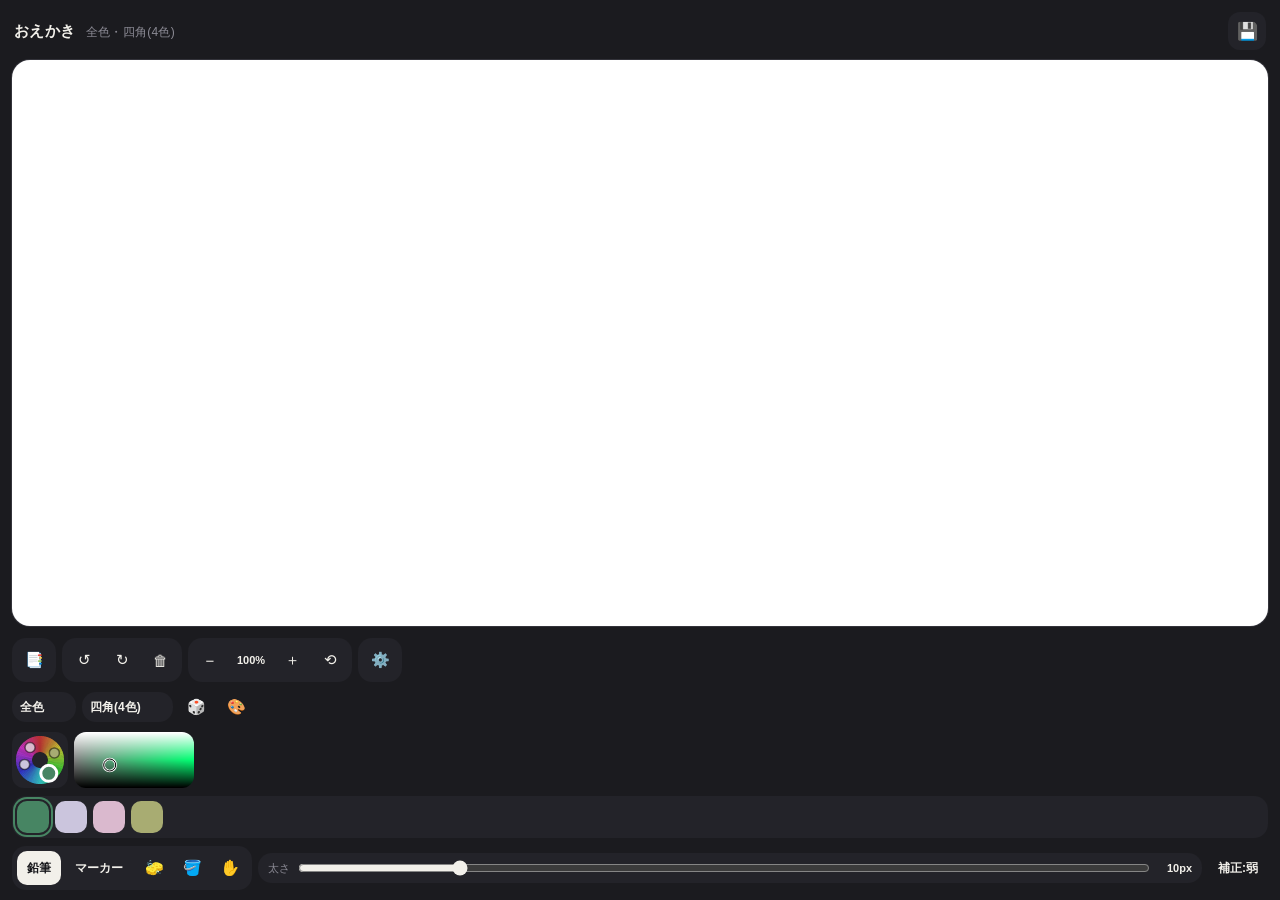
==== commit 4bfd0778: "color-pallet-draw.html を更新　座標ズレ解消" ====
--- a/color-pallet-draw.html
+++ b/color-pallet-draw.html
@@ -74,16 +74,12 @@
   #paper {
     position: absolute;
     top: 0; left: 0;
-    width: 100%;
-    height: 100%;
     background: #ffffff;
     z-index: -1;
   }
   #stage canvas {
     position: absolute;
     top: 0; left: 0;
-    width: 100%;
-    height: 100%;
     touch-action: none;
     image-rendering: pixelated;
   }
@@ -268,6 +264,12 @@
   .popup-hsl-info { font-size: 12px; color: var(--ink); line-height: 1.8; }
   .wheel-canvas, .sl-canvas { border-radius: 12px; display: block; margin: 0 auto 10px; }
   .colorwheel-flex { display: flex; flex-wrap: wrap; justify-content: center; gap: 10px; }
+  .mini-wheel-canvas, .mini-sl-canvas {
+    border-radius: 12px;
+    cursor: pointer;
+    flex-shrink: 0;
+    background: var(--panel);
+  }
 </style>
 </head>
 <body>
@@ -320,6 +322,10 @@
     <button class="icon-btn" id="colorwheel-btn" title="色相環で確認">🎨</button>
   </div>
   <div class="row">
+    <canvas id="mini-wheel" width="56" height="56" class="mini-wheel-canvas" title="色相環(タップで詳細)"></canvas>
+    <canvas id="mini-sl" width="120" height="56" class="mini-sl-canvas" title="彩度・明度(タップで詳細)"></canvas>
+  </div>
+  <div class="row">
     <div class="swatches" id="swatches"></div>
   </div>
 
@@ -345,6 +351,7 @@
 (function(){
   const wrap = document.getElementById('canvas-wrap');
   const stage = document.getElementById('stage');
+  const paper = document.getElementById('paper');
   const swatchWrap = document.getElementById('swatches');
   const sizeSlider = document.getElementById('size');
   const sizeValueLabel = document.getElementById('size-value');
@@ -369,6 +376,8 @@
   const zoomLabel = document.getElementById('zoom-label');
   const layersBtn = document.getElementById('layers-btn');
   const settingsBtn = document.getElementById('settings-btn');
+  const miniWheelCanvas = document.getElementById('mini-wheel');
+  const miniSLCanvas = document.getElementById('mini-sl');
 
   let dpr = Math.max(1, window.devicePixelRatio || 1);
   let currentColor = null;
@@ -419,15 +428,26 @@
     panY = clampNum(panY, margin - dispH, rect.height - margin);
   }
 
-  zoomInBtn.addEventListener('click', () => {
-    zoom = clampNum(zoom * 1.6, ZOOM_MIN, ZOOM_MAX);
-    clampPan(); applyZoom();
-  });
-  zoomOutBtn.addEventListener('click', () => {
-    zoom = clampNum(zoom / 1.6, ZOOM_MIN, ZOOM_MAX);
-    if (zoom <= ZOOM_MIN) { zoom = ZOOM_MIN; panX = 0; panY = 0; }
-    clampPan(); applyZoom();
-  });
+  // ズームボタンは「画面中心」を基点にズームする(ピンチ操作と同じアンカー方式)。
+  // 従来はキャンバス左上を基点にしていたため、ボタンを押すたびに表示が
+  // 予期せずジャンプし、結果的に「タッチ位置と描画位置がズレる」ように感じる原因になっていた。
+  function zoomAroundCenter(newZoom) {
+    const rect = wrap.getBoundingClientRect();
+    const cx = rect.width / 2, cy = rect.height / 2;
+    const stageLocalX = (cx - panX) / zoom;
+    const stageLocalY = (cy - panY) / zoom;
+    zoom = clampNum(newZoom, ZOOM_MIN, ZOOM_MAX);
+    if (zoom <= ZOOM_MIN) {
+      zoom = ZOOM_MIN; panX = 0; panY = 0;
+    } else {
+      panX = cx - stageLocalX * zoom;
+      panY = cy - stageLocalY * zoom;
+    }
+    clampPan();
+    applyZoom();
+  }
+  zoomInBtn.addEventListener('click', () => zoomAroundCenter(zoom * 1.6));
+  zoomOutBtn.addEventListener('click', () => zoomAroundCenter(zoom / 1.6));
   zoomResetBtn.addEventListener('click', () => {
     zoom = 1; panX = 0; panY = 0; applyZoom();
   });
@@ -541,8 +561,20 @@
 
   // ---- 詳細設定ポップアップ(今後の設定項目もここに追加していく) ----
   let matchLightness = false; // 「明度を揃える」: ONなら全色で明度を完全一致させる
+  let showDefaultButton = false; // 「定番」ボタンの表示/非表示。デフォルトはOFF(非表示)
   // 色相のランダム変動量(初期値は改修前の実装値をそのまま踏襲)
   const hueJitterSettings = { square: 20, triangle: 20, complement: 15, broom: 10 };
+
+  // 「定番」ボタンの表示状態を反映する。非表示にする場合、定番パレットが
+  // 選択されたままだと操作不能になるため、通常のパレット生成に戻す。
+  function applyDefaultButtonVisibility() {
+    defaultToggleBtn.style.display = showDefaultButton ? 'flex' : 'none';
+    if (!showDefaultButton && useDefaultPalette) {
+      useDefaultPalette = false;
+      defaultToggleBtn.classList.remove('active');
+      applyPalette();
+    }
+  }
 
   function buildSettingsPopupContent(container) {
     const toggleRow = document.createElement('div');
@@ -561,6 +593,24 @@
     toggleRow.appendChild(toggleLabel);
     toggleRow.appendChild(toggleBtn);
     container.appendChild(toggleRow);
+
+    const dtRow = document.createElement('div');
+    dtRow.className = 'popup-row';
+    const dtLabel = document.createElement('span');
+    dtLabel.textContent = '「定番」ボタンを表示';
+    dtLabel.style.fontSize = '13px';
+    dtLabel.style.fontWeight = '600';
+    const dtBtn = document.createElement('button');
+    dtBtn.className = 'icon-btn pen-btn' + (showDefaultButton ? ' active' : '');
+    dtBtn.textContent = showDefaultButton ? 'ON' : 'OFF';
+    dtBtn.addEventListener('click', () => {
+      showDefaultButton = !showDefaultButton;
+      applyDefaultButtonVisibility();
+      refreshPopupIfType('settings');
+    });
+    dtRow.appendChild(dtLabel);
+    dtRow.appendChild(dtBtn);
+    container.appendChild(dtRow);
 
     [['square', '四角'], ['triangle', '三角'], ['complement', '補色'], ['broom', 'ほうき']].forEach(([key, label]) => {
       const row = document.createElement('div');
@@ -629,11 +679,13 @@
     const size = canvas.width, cx = size / 2, cy = size / 2;
     const outerR = size / 2 - 4, innerR = outerR - 16;
     ctx.clearRect(0, 0, size, size);
+    // マーカー側の角度計算(下記)と必ず同じ基準(-90度オフセット)を使うこと。
+    // ここがズレるとリングの色とマーカー位置が一致しなくなる。
     for (let a = 0; a < 360; a++) {
       ctx.beginPath();
       ctx.strokeStyle = `hsl(${a},75%,55%)`;
       ctx.lineWidth = outerR - innerR;
-      ctx.arc(cx, cy, (outerR + innerR) / 2, (a - 0.6) * Math.PI / 180, (a + 0.6) * Math.PI / 180);
+      ctx.arc(cx, cy, (outerR + innerR) / 2, (a - 90 - 0.6) * Math.PI / 180, (a - 90 + 0.6) * Math.PI / 180);
       ctx.stroke();
     }
     colors.forEach((c) => {
@@ -699,6 +751,17 @@
     drawSLGradient(slCanvas, hsl.h, hsl.s, hsl.l);
   }
   colorwheelBtn.addEventListener('click', () => openPopup('colorwheel', '色相環 / 選択色', buildColorWheelPopupContent));
+
+  // 常時表示のミニ色相環・SLグラデーション。詳細ポップアップと同じ描画関数を使うことで
+  // H/S/Lの計算結果が常時表示・詳細表示のあいだでズレないようにする。
+  function updateMiniColorWidgets() {
+    if (!currentColor) return;
+    const hsl = parseColorToHSL(currentColor);
+    drawHueWheel(miniWheelCanvas, currentPaletteColors, currentColor);
+    drawSLGradient(miniSLCanvas, hsl.h, hsl.s, hsl.l);
+  }
+  miniWheelCanvas.addEventListener('click', () => openPopup('colorwheel', '色相環 / 選択色', buildColorWheelPopupContent));
+  miniSLCanvas.addEventListener('click', () => openPopup('colorwheel', '色相環 / 選択色', buildColorWheelPopupContent));
 
   // ========================================================================
   // カラーパレット生成
@@ -807,6 +870,7 @@
     currentColor = c;
     [...swatchWrap.children].forEach(el => el.classList.remove('active'));
     if (btn) btn.classList.add('active');
+    updateMiniColorWidgets();
     // 色を選んだら自動的にペンツールに戻す(消しゴムのままだと分かりにくいので)
     if (currentTool === 'eraser') setTool('pencil');
   }
@@ -869,6 +933,10 @@
   function resizeAllCanvases() {
     const rect = wrap.getBoundingClientRect();
     dpr = Math.max(1, window.devicePixelRatio || 1);
+    // サブピクセルの端数があるとCSS表示サイズと内部解像度の比率がdprからズレ、
+    // 座標変換に誤差が出る(特にflex:1で高さが決まる縦方向)。整数pxに固定して防ぐ。
+    const cssW = Math.round(rect.width);
+    const cssH = Math.round(rect.height);
 
     layers.forEach(layer => {
       const prev = document.createElement('canvas');
@@ -876,30 +944,44 @@
       prev.height = layer.canvas.height;
       if (prev.width > 0) prev.getContext('2d').drawImage(layer.canvas, 0, 0);
 
-      layer.canvas.width = rect.width * dpr;
-      layer.canvas.height = rect.height * dpr;
+      layer.canvas.width = cssW * dpr;
+      layer.canvas.height = cssH * dpr;
+      // CSSの表示サイズも明示的に固定し、内部解像度との比率を必ずdprに保つ
+      layer.canvas.style.width = cssW + 'px';
+      layer.canvas.style.height = cssH + 'px';
       layer.ctx.setTransform(dpr, 0, 0, dpr, 0, 0);
       layer.ctx.lineCap = 'round';
       layer.ctx.lineJoin = 'round';
       layer.ctx.imageSmoothingEnabled = false; // アンチエイリアスの影響を可能な範囲で抑える
 
       if (prev.width > 0) {
-        layer.ctx.drawImage(prev, 0, 0, prev.width, prev.height, 0, 0, rect.width, rect.height);
+        // 生ピクセル同士で1:1に貼り戻す(拡大縮小を挟まずズレを防ぐ)
+        layer.ctx.save();
+        layer.ctx.setTransform(1, 0, 0, 1, 0, 0);
+        layer.ctx.drawImage(prev, 0, 0);
+        layer.ctx.restore();
       }
     });
+    // #paperもキャンバスと同じ整数サイズに揃える
+    paper.style.width = cssW + 'px';
+    paper.style.height = cssH + 'px';
     clampPan();
     applyZoom();
   }
 
   // ---------- 座標変換: 画面座標 → ズーム/パンを考慮したキャンバス座標 ----------
+  // 位置(原点)は実際の描画結果から測り、スケールはzoom変数をそのまま使う。
+  // 以前は縦横それぞれの実測サイズを基準サイズで割ってスケールを求めていたが、
+  // #canvas-wrapはflex:1で高さが決まるためサブピクセルの端数を持ちやすく、
+  // その除算結果がzoomからわずかにズレて縦方向だけ誤差が拡大していた。
   function getPos(e) {
-    const rect = wrap.getBoundingClientRect();
+    const canvasRect = layers[0].canvas.getBoundingClientRect(); // transform適用後の実表示矩形
     const t = e.touches ? e.touches[0] : e;
-    const screenX = t.clientX - rect.left;
-    const screenY = t.clientY - rect.top;
-    // stageには transform: translate(panX,panY) scale(zoom) がかかっているので、
-    // 逆変換でキャンバス座標(ズーム前と同じ座標系)に戻す
-    return { x: (screenX - panX) / zoom, y: (screenY - panY) / zoom, t: Date.now() };
+    return {
+      x: (t.clientX - canvasRect.left) / zoom,
+      y: (t.clientY - canvasRect.top) / zoom,
+      t: Date.now(),
+    };
   }
 
   function strokeWidthFor() {
@@ -1002,12 +1084,13 @@
   function restoreFromDataURL(layer, dataUrl) {
     const img = new Image();
     img.onload = () => {
-      const rect = wrap.getBoundingClientRect();
+      // CSS座標を経由せず生ピクセルのまま1:1で貼り戻す。
+      // rect基準で貼り直すと、undoのたびに端数分の拡大縮小が入りズレが蓄積する。
       layer.ctx.save();
       layer.ctx.setTransform(1, 0, 0, 1, 0, 0);
       layer.ctx.clearRect(0, 0, layer.canvas.width, layer.canvas.height);
+      layer.ctx.drawImage(img, 0, 0);
       layer.ctx.restore();
-      layer.ctx.drawImage(img, 0, 0, rect.width, rect.height);
     };
     img.src = dataUrl;
   }
@@ -1236,10 +1319,9 @@
 
   // ---------- 保存 ----------
   function mergeCanvas() {
-    const rect = wrap.getBoundingClientRect();
     const out = document.createElement('canvas');
-    out.width = rect.width * dpr;
-    out.height = rect.height * dpr;
+    out.width = layers[0].canvas.width;
+    out.height = layers[0].canvas.height;
     const octx = out.getContext('2d');
     octx.imageSmoothingEnabled = false;
     octx.fillStyle = '#ffffff';
@@ -1304,6 +1386,7 @@
 
   // ---------- 初期化 ----------
   resizeAllCanvases();
+  applyDefaultButtonVisibility();
   applyPalette();
   applySmoothingLabel();
   applyZoom();
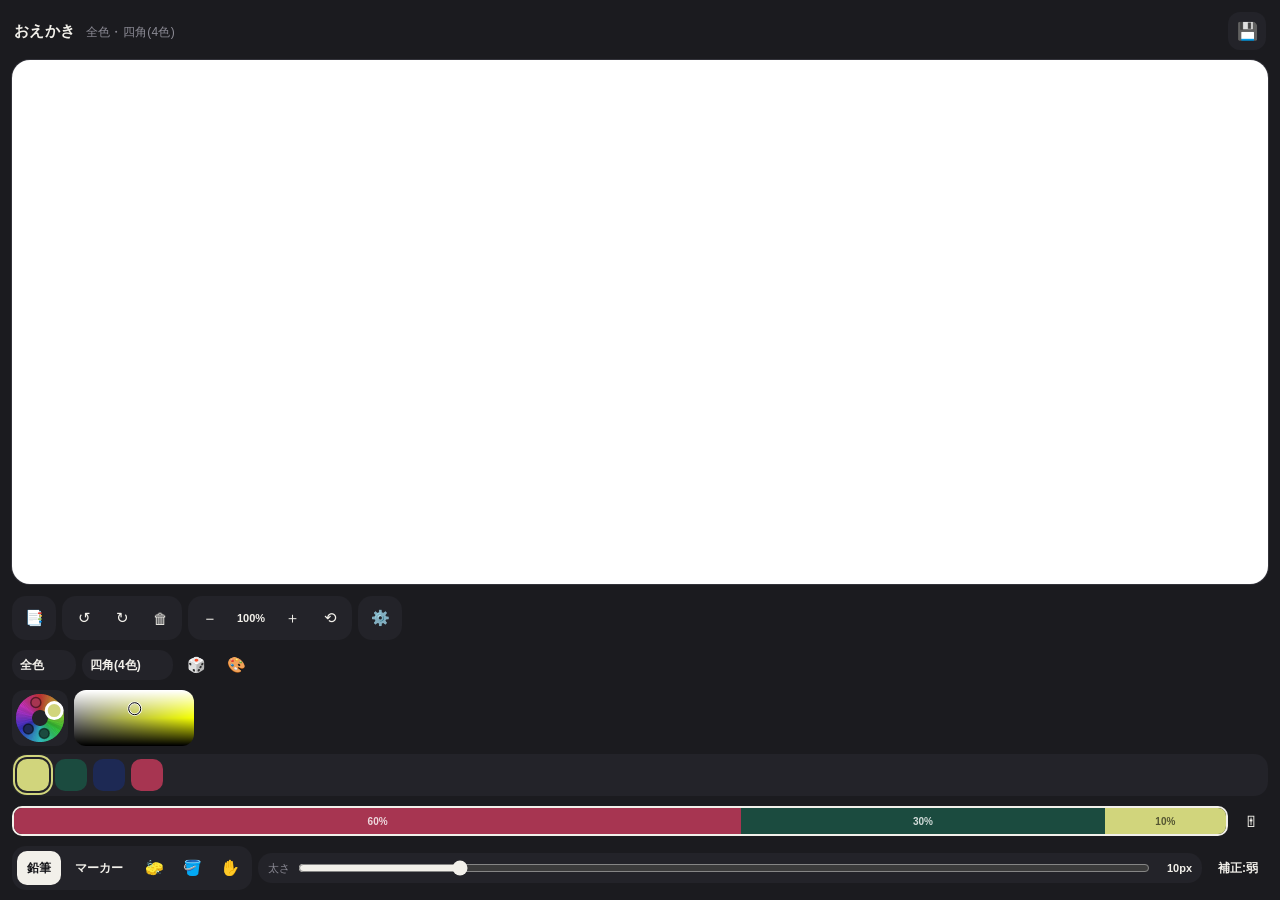
==== commit 3ac7df85: "color-pallet-draw.html を更新　スウォッチ追加" ====
--- a/color-pallet-draw.html
+++ b/color-pallet-draw.html
@@ -270,6 +270,45 @@
     flex-shrink: 0;
     background: var(--panel);
   }
+
+  /* ---------- おすすめ配色バー ---------- */
+  .scheme-wrap {
+    display: flex;
+    flex-direction: column;
+    gap: 5px;
+    flex: 1;
+    min-width: 0;
+  }
+  .scheme-bar {
+    display: flex;
+    height: 30px;
+    border-radius: 10px;
+    overflow: hidden;
+    cursor: pointer;
+    border: 2px solid transparent;
+    flex-shrink: 0;
+  }
+  .scheme-bar.active { border-color: var(--ink); }
+  .scheme-seg {
+    display: flex;
+    align-items: center;
+    justify-content: center;
+    font-size: 10px;
+    font-weight: 700;
+    overflow: hidden;
+    white-space: nowrap;
+  }
+  .scheme-empty {
+    font-size: 11px;
+    color: var(--muted);
+    padding: 6px 2px;
+  }
+  .role-picker-swatches { display: flex; flex-wrap: wrap; gap: 6px; margin-top: 6px; }
+  .role-picker-swatch {
+    width: 30px; height: 30px; border-radius: 8px; border: 2px solid transparent; cursor: pointer;
+  }
+  .role-picker-swatch.active { border-color: var(--ink); }
+  .role-mode-btns { display: flex; gap: 6px; }
 </style>
 </head>
 <body>
@@ -327,6 +366,10 @@
   </div>
   <div class="row">
     <div class="swatches" id="swatches"></div>
+  </div>
+  <div class="row" id="scheme-row">
+    <div class="scheme-wrap" id="scheme-wrap"></div>
+    <button class="icon-btn" id="scheme-config-btn" title="配色を指定">🎚</button>
   </div>
 
   <div class="row">
@@ -528,6 +571,7 @@
       if (type === 'layers') buildLayersPopupContent(body);
       if (type === 'settings') buildSettingsPopupContent(body);
       if (type === 'colorwheel') buildColorWheelPopupContent(body);
+      if (type === 'scheme') buildSchemeConfigContent(body);
     }
   }
 
@@ -864,6 +908,13 @@
       swatchWrap.appendChild(b);
     });
     selectColor(colors[0], swatchWrap.children[0]);
+    // 新しいパレットになったら、セレクト指定のうち今のパレットに無い色は解除する
+    ROLE_KEYS.forEach(key => {
+      const cfg = roleConfig[key];
+      if (cfg.mode === 'select' && cfg.color && !colors.includes(cfg.color)) cfg.color = null;
+    });
+    activeSchemeIndex = 0;
+    refreshColorSchemes();
   }
 
   function selectColor(c, btn) {
@@ -874,6 +925,219 @@
     // 色を選んだら自動的にペンツールに戻す(消しゴムのままだと分かりにくいので)
     if (currentTool === 'eraser') setTool('pencil');
   }
+
+  // ========================================================================
+  // おすすめ配色(ベース60% / アソート30% / アクセント10%)
+  // 既存のパレット生成ロジックには手を加えず、その結果を評価して提案するだけ。
+  // 選抜されなかった色もパレットからは削除せず、引き続き使用可能なままにする。
+  // ========================================================================
+  const schemeWrap = document.getElementById('scheme-wrap');
+  const schemeConfigBtn = document.getElementById('scheme-config-btn');
+
+  let colorSchemes = [];      // [{colors:[...], ratios:[...]}, ...]
+  let activeSchemeIndex = 0;
+  // 各役割の決定方法。mode: 'random' | 'select'、colorはselect時に固定する色
+  const roleConfig = {
+    base:   { mode: 'random', color: null },
+    assort: { mode: 'random', color: null },
+    accent: { mode: 'random', color: null },
+  };
+  const ROLE_KEYS = ['base', 'assort', 'accent'];
+  const ROLE_LABELS = { base: 'ベース', assort: 'アソート', accent: 'アクセント' };
+
+  // 色同士の距離。色相だけでなく彩度・明度も加味する。
+  // 色相が近くても明度/彩度が大きく違えば「使い分けられる色」とみなす。
+  function colorDistance(c1, c2) {
+    const a = parseColorToHSL(c1), b = parseColorToHSL(c2);
+    let dh = Math.abs(a.h - b.h);
+    if (dh > 180) dh = 360 - dh;      // 色相環上の最短距離(0〜180)
+    const hueTerm = (dh / 180) * 100;  // 0〜100に正規化
+    const ds = Math.abs(a.s - b.s);
+    const dl = Math.abs(a.l - b.l);
+    // 彩度・明度の差は絵の中での使い分けやすさに直結するため重みを高めにとる
+    return Math.sqrt(hueTerm * hueTerm + ds * ds * 1.4 + dl * dl * 1.6);
+  }
+
+  // 候補の中から、互いの距離が大きくなる3色を貪欲法で選ぶ。
+  // fixed には select 指定で固定された色が入り、必ず結果に含める。
+  function pickDistinctColors(candidates, count, fixed = []) {
+    const picked = [...fixed];
+    const pool = candidates.filter(c => !picked.includes(c));
+    while (picked.length < count && pool.length) {
+      let bestColor = null, bestScore = -1;
+      pool.forEach(c => {
+        // 既に選んだ色との最小距離が最大になる色を選ぶ(同系色の重複を避ける)
+        const score = picked.length
+          ? Math.min(...picked.map(p => colorDistance(c, p)))
+          : parseColorToHSL(c).s; // 最初の1色は彩度が高いものを主役に選びやすくする
+        if (score > bestScore) { bestScore = score; bestColor = c; }
+      });
+      picked.push(bestColor);
+      pool.splice(pool.indexOf(bestColor), 1);
+    }
+    return picked;
+  }
+
+  // 色数に応じた比率を返す
+  function ratiosFor(n) {
+    if (n <= 1) return [100];
+    if (n === 2) return [70, 30];
+    return [60, 30, 10];
+  }
+
+  // roleConfigのselect指定を反映しつつ、残りをランダム(=自動選抜)で埋める
+  function applyRoleConfig(autoColors, palette) {
+    if (autoColors.length < 3) return autoColors; // 2色以下は役割割当をしない
+    const result = [null, null, null];
+    ROLE_KEYS.forEach((key, i) => {
+      const cfg = roleConfig[key];
+      if (cfg.mode === 'select' && cfg.color && palette.includes(cfg.color)) {
+        result[i] = cfg.color;
+      }
+    });
+    const fixed = result.filter(Boolean);
+    // 固定色を含めたうえで、残りの枠を差の大きい色で埋める
+    const filled = pickDistinctColors(palette, 3, fixed);
+    const rest = filled.filter(c => !fixed.includes(c));
+    let ri = 0;
+    for (let i = 0; i < 3; i++) if (!result[i]) result[i] = rest[ri++];
+    return result.filter(Boolean);
+  }
+
+  function buildColorSchemes(palette) {
+    const n = palette.length;
+    if (n === 0) return [];
+
+    // 3色以下は生成色をそのまま使う(補色2色に第三色を作ったりはしない)
+    if (n <= 3) {
+      const colors = applyRoleConfig(palette, palette);
+      return [{ colors, ratios: ratiosFor(colors.length) }];
+    }
+
+    // 4色以上は、差の大きい3色で案1を作る
+    const plan1 = applyRoleConfig(pickDistinctColors(palette, 3), palette);
+    // 案2は案1で使わなかった色を中心に構成し、足りなければ案1の色も借りる
+    const leftovers = palette.filter(c => !plan1.includes(c));
+    let plan2Source = leftovers;
+    if (leftovers.length < 3) {
+      plan2Source = [...leftovers, ...palette.filter(c => !leftovers.includes(c))];
+    }
+    const plan2 = pickDistinctColors(plan2Source, 3);
+
+    const schemes = [{ colors: plan1, ratios: ratiosFor(plan1.length) }];
+    // 案1と全く同じ組み合わせにならない場合のみ案2を追加する
+    const same = plan2.length === plan1.length && plan2.every(c => plan1.includes(c));
+    if (!same) schemes.push({ colors: plan2, ratios: ratiosFor(plan2.length) });
+    return schemes;
+  }
+
+  function renderColorSchemes() {
+    schemeWrap.innerHTML = '';
+    if (!colorSchemes.length) {
+      const p = document.createElement('div');
+      p.className = 'scheme-empty';
+      p.textContent = 'おすすめ配色なし';
+      schemeWrap.appendChild(p);
+      return;
+    }
+    colorSchemes.forEach((scheme, idx) => {
+      const bar = document.createElement('div');
+      bar.className = 'scheme-bar' + (idx === activeSchemeIndex ? ' active' : '');
+      scheme.colors.forEach((c, i) => {
+        const seg = document.createElement('div');
+        seg.className = 'scheme-seg';
+        seg.style.background = c;
+        seg.style.width = `${scheme.ratios[i]}%`;
+        // 明度に応じて読みやすい文字色を選ぶ
+        seg.style.color = parseColorToHSL(c).l > 55 ? '#00000099' : '#ffffffcc';
+        seg.textContent = `${scheme.ratios[i]}%`;
+        // バーの色をタップすると、その色を描画色として選べる
+        seg.addEventListener('click', (e) => {
+          e.stopPropagation();
+          activeSchemeIndex = idx;
+          selectColorByValue(c);
+          renderColorSchemes();
+        });
+        bar.appendChild(seg);
+      });
+      bar.addEventListener('click', () => {
+        activeSchemeIndex = idx;
+        renderColorSchemes();
+      });
+      schemeWrap.appendChild(bar);
+    });
+  }
+
+  function refreshColorSchemes() {
+    colorSchemes = buildColorSchemes(currentPaletteColors);
+    if (activeSchemeIndex >= colorSchemes.length) activeSchemeIndex = 0;
+    renderColorSchemes();
+  }
+
+  // パレット上の色を値で選択する(配色バーからの選択用)
+  function selectColorByValue(c) {
+    const idx = currentPaletteColors.indexOf(c);
+    if (idx >= 0 && swatchWrap.children[idx]) {
+      selectColor(c, swatchWrap.children[idx]);
+    } else {
+      selectColor(c, null);
+    }
+  }
+
+  // ---- 配色の指定パネル(役割ごとに ランダム / セレクト を切り替える) ----
+  function buildSchemeConfigContent(container) {
+    const note = document.createElement('div');
+    note.className = 'scheme-empty';
+    note.textContent = '各役割を「セレクト」にすると色を固定でき、「ランダム」の枠はアプリが自動で選びます。';
+    container.appendChild(note);
+
+    ROLE_KEYS.forEach(key => {
+      const cfg = roleConfig[key];
+      const row = document.createElement('div');
+      row.className = 'popup-slider-row';
+
+      const head = document.createElement('div');
+      head.className = 'popup-slider-head';
+      const name = document.createElement('span');
+      name.textContent = ROLE_LABELS[key];
+      const modeBtns = document.createElement('span');
+      modeBtns.className = 'role-mode-btns';
+      [['random', 'ランダム'], ['select', 'セレクト']].forEach(([mode, label]) => {
+        const b = document.createElement('button');
+        b.className = 'icon-btn pen-btn' + (cfg.mode === mode ? ' active' : '');
+        b.textContent = label;
+        b.addEventListener('click', () => {
+          cfg.mode = mode;
+          if (mode === 'random') cfg.color = null;
+          refreshColorSchemes();
+          refreshPopupIfType('scheme');
+        });
+        modeBtns.appendChild(b);
+      });
+      head.appendChild(name);
+      head.appendChild(modeBtns);
+      row.appendChild(head);
+
+      if (cfg.mode === 'select') {
+        const sw = document.createElement('div');
+        sw.className = 'role-picker-swatches';
+        currentPaletteColors.forEach(c => {
+          const b = document.createElement('button');
+          b.className = 'role-picker-swatch' + (cfg.color === c ? ' active' : '');
+          b.style.background = c;
+          b.addEventListener('click', () => {
+            cfg.color = c;
+            refreshColorSchemes();
+            refreshPopupIfType('scheme');
+          });
+          sw.appendChild(b);
+        });
+        row.appendChild(sw);
+      }
+      container.appendChild(row);
+    });
+  }
+  schemeConfigBtn.addEventListener('click', () => openPopup('scheme', 'おすすめ配色の指定', buildSchemeConfigContent));
 
   let useDefaultPalette = false;
 
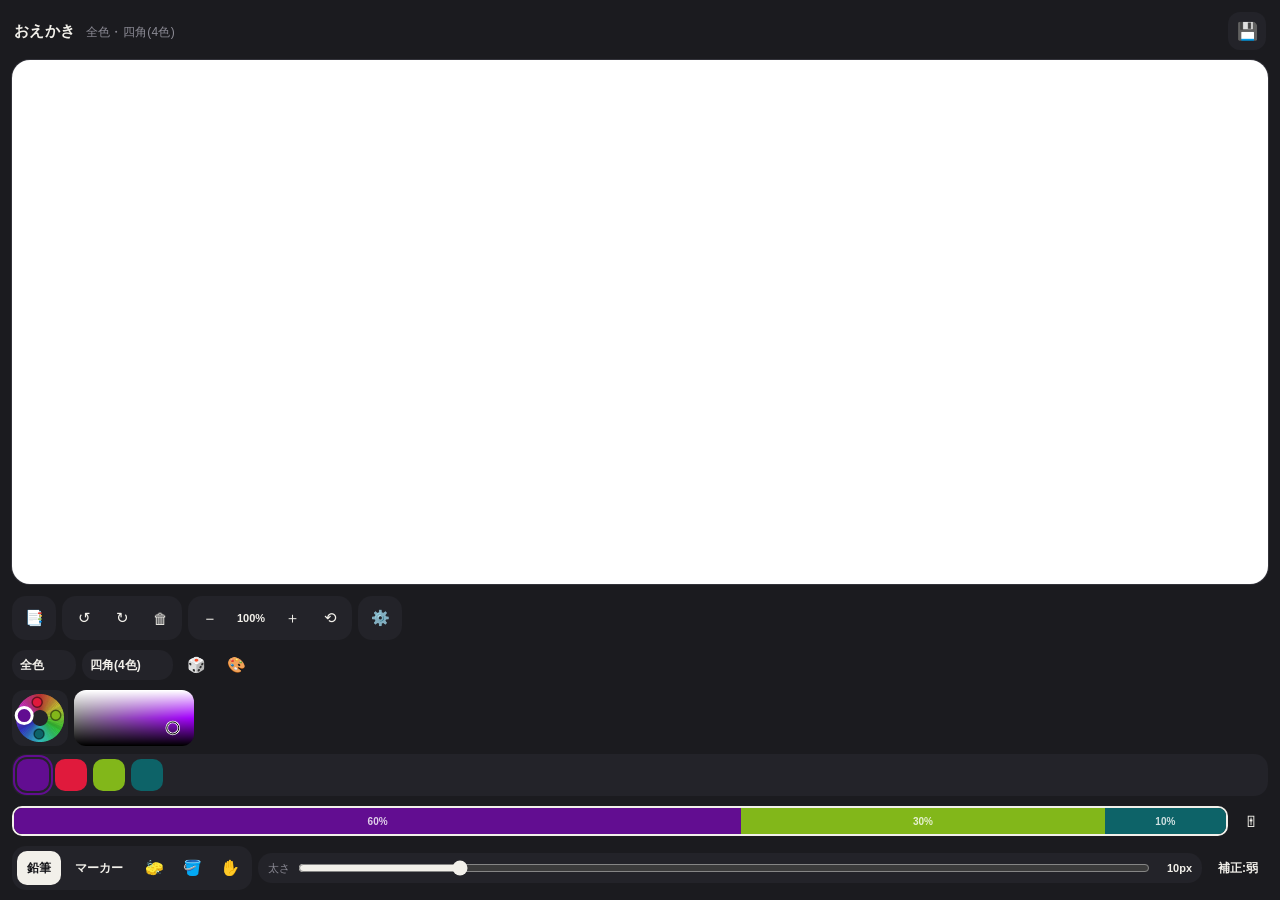
==== commit 003592df: "color-pallet-draw.html を更新" ====
--- a/color-pallet-draw.html
+++ b/color-pallet-draw.html
@@ -827,7 +827,7 @@
     full:   { label: '全色',       s: [20, 100], l: [15, 85] },
     vivid:  { label: 'ビビット',   s: [70, 100], l: [40, 70] },
     muted:  { label: 'くすみ',     s: [20, 60],  l: [40, 75] },
-    pastel: { label: 'パステル',   s: [20, 55],  l: [80, 100] },
+    pastel: { label: 'パステル',   s: [50, 85],  l: [60, 85] },
   };
 
   // ---- 「色相の選択」: 色相環上の関係と色数を決定 ----
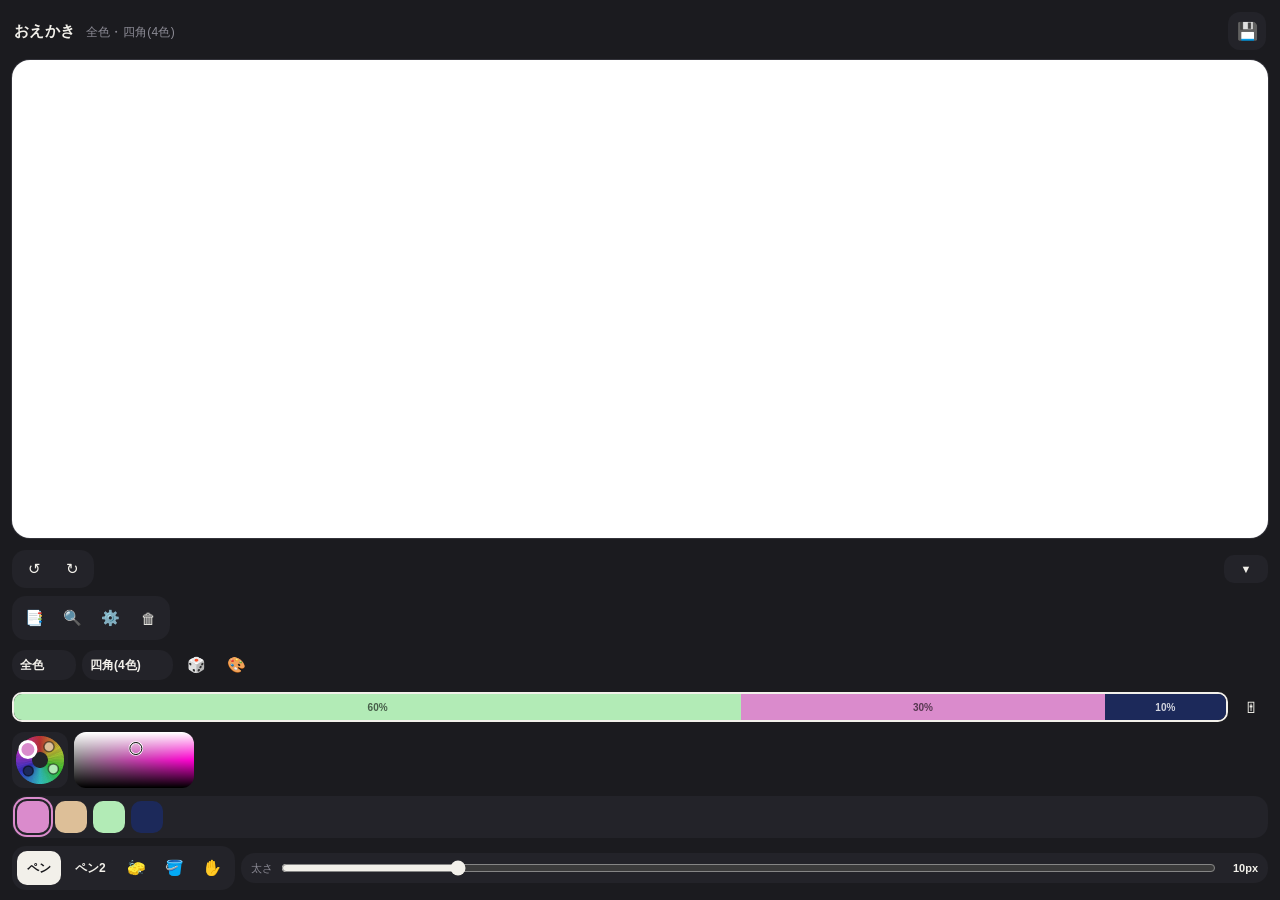
==== commit aadd9117: "color-pallet-draw.html を更新" ====
--- a/color-pallet-draw.html
+++ b/color-pallet-draw.html
@@ -33,6 +33,7 @@
     display: flex;
     align-items: center;
     justify-content: space-between;
+    gap: 8px;
   }
   h1 {
     font-size: 15px;
@@ -205,8 +206,35 @@
   input[type="range"] {
     flex: 1;
     accent-color: var(--ink);
-    min-width: 40px;
-  }
+    min-width: 100px;
+  }
+
+  /* ---------- ツールバー折りたたみ ---------- */
+  #dock-extra {
+    display: flex;
+    flex-direction: column;
+    gap: 8px;
+  }
+  #dock.collapsed #dock-extra { display: none; }
+  /* アンドゥ/リドゥとトグルは折りたたみ対象の外に置き、常に見えるようにする */
+  #dock-toggle-row { justify-content: space-between; overflow: visible; }
+  #undo-group { flex-shrink: 0; }
+  #undo-group .icon-btn { width: 34px; height: 28px; font-size: 15px; }
+  #dock-toggle {
+    width: 44px;
+    height: 28px;
+    font-size: 11px;
+    background: var(--panel);
+    flex-shrink: 0;
+  }
+  /* 必須行は横スクロールで全項目に到達できるようにする */
+  #essential-row {
+    overflow-x: auto;
+    scrollbar-width: none;
+  }
+  #essential-row::-webkit-scrollbar { display: none; }
+  #essential-row .size-wrap { min-width: 130px; }
+  #dock-toggle { flex-shrink: 0; }
 
   /* ---------- 汎用ポップアップ(レイヤー/設定/色相環で共用) ---------- */
   .popup-overlay {
@@ -314,7 +342,7 @@
 <body>
 
 <header>
-  <h1>おえかき <span id="mode-label"></span></h1>
+  <h1>おえかき <span id="mode-label"></span> <span id="canvas-size-label" style="font-size: 11px; color: var(--muted); margin-left: 8px;"></span></h1>
   <button id="save" title="保存">💾</button>
 </header>
 
@@ -322,60 +350,74 @@
 
 <div id="dock">
 
-  <div class="row">
-    <div class="group">
-      <button class="icon-btn" id="layers-btn" title="レイヤー">📑</button>
-    </div>
-    <div class="group">
+  <!-- 常時表示バー: アンドゥ/リドゥ + 折りたたみトグル -->
+  <div class="row" id="dock-toggle-row">
+    <div class="group" id="undo-group">
       <button class="icon-btn" id="undo" title="戻す">↺</button>
       <button class="icon-btn" id="redo" title="進む">↻</button>
-      <button class="icon-btn" id="clear-layer" title="このレイヤーを消す">🗑</button>
     </div>
-    <div class="group">
-      <button class="icon-btn" id="zoom-out" title="縮小">−</button>
-      <span class="zoom-label" id="zoom-label">100%</span>
-      <button class="icon-btn" id="zoom-in" title="拡大">＋</button>
-      <button class="icon-btn" id="zoom-reset" title="表示をリセット">⟲</button>
+    <button class="icon-btn" id="dock-toggle" title="ツールバーを折りたたむ">▼</button>
+  </div>
+
+  <!-- ▼ここから折りたたみ対象(collapsed時は非表示) -->
+  <div id="dock-extra">
+
+    <!-- 上部タブ(レイヤー/ズーム/詳細設定/レイヤー消去) -->
+    <div class="row" id="top-tabs-row">
+      <div class="group" id="top-tabs">
+        <button class="icon-btn" id="tab-layers" title="レイヤー">📑</button>
+        <button class="icon-btn" id="tab-zoom" title="ズーム">🔍</button>
+        <button class="icon-btn" id="tab-settings" title="詳細設定">⚙️</button>
+        <button class="icon-btn" id="clear-layer" title="このレイヤーを消す">🗑</button>
+      </div>
     </div>
-    <div class="group">
-      <button class="icon-btn" id="settings-btn" title="詳細設定">⚙️</button>
+
+    <!-- パレット選択行 -->
+    <div class="row">
+      <select class="dropdown" id="color-type-select">
+        <option value="full">全色</option>
+        <option value="vivid">ビビット</option>
+        <option value="muted">くすみ</option>
+        <option value="pastel">パステル</option>
+      </select>
+      <select class="dropdown" id="hue-type-select">
+        <option value="square">四角(4色)</option>
+        <option value="triangle">三角(3色)</option>
+        <option value="complement">補色(2色)</option>
+        <option value="broom">ほうき(4色)</option>
+        <option value="analogous">同系色(3色)</option>
+        <option value="random">ランダム(4色)</option>
+      </select>
+      <button class="icon-btn" id="shuffle" title="パレットを生成">🎲</button>
+      <button class="icon-btn pen-btn" id="default-toggle" title="定番パレット">定番</button>
+      <button class="icon-btn" id="colorwheel-btn" title="色相環で確認">🎨</button>
     </div>
+
+    <!-- 配色バー -->
+    <div class="row" id="scheme-row">
+      <div class="scheme-wrap" id="scheme-wrap"></div>
+      <button class="icon-btn" id="scheme-config-btn" title="配色を指定">🎚</button>
+    </div>
+
+    <!-- ミニ色相環・SL表示 -->
+    <div class="row">
+      <canvas id="mini-wheel" width="56" height="56" class="mini-wheel-canvas" title="色相環(タップで詳細)"></canvas>
+      <canvas id="mini-sl" width="120" height="56" class="mini-sl-canvas" title="彩度・明度(タップで詳細)"></canvas>
+    </div>
+
   </div>
-
-  <div class="row">
-    <select class="dropdown" id="color-type-select">
-      <option value="full">全色</option>
-      <option value="vivid">ビビット</option>
-      <option value="muted">くすみ</option>
-      <option value="pastel">パステル</option>
-    </select>
-    <select class="dropdown" id="hue-type-select">
-      <option value="square">四角(4色)</option>
-      <option value="triangle">三角(3色)</option>
-      <option value="complement">補色(2色)</option>
-      <option value="broom">ほうき(4色)</option>
-      <option value="random">ランダム(4色)</option>
-    </select>
-    <button class="icon-btn" id="shuffle" title="パレットを生成">🎲</button>
-    <button class="icon-btn pen-btn" id="default-toggle" title="定番パレット">定番</button>
-    <button class="icon-btn" id="colorwheel-btn" title="色相環で確認">🎨</button>
-  </div>
-  <div class="row">
-    <canvas id="mini-wheel" width="56" height="56" class="mini-wheel-canvas" title="色相環(タップで詳細)"></canvas>
-    <canvas id="mini-sl" width="120" height="56" class="mini-sl-canvas" title="彩度・明度(タップで詳細)"></canvas>
-  </div>
+  <!-- ▲ここまで折りたたみ対象 -->
+
+  <!-- スウォッチ行(常時表示) -->
   <div class="row">
     <div class="swatches" id="swatches"></div>
   </div>
-  <div class="row" id="scheme-row">
-    <div class="scheme-wrap" id="scheme-wrap"></div>
-    <button class="icon-btn" id="scheme-config-btn" title="配色を指定">🎚</button>
-  </div>
-
-  <div class="row">
-    <div class="group">
-      <button class="icon-btn pen-btn" data-pen="pencil">鉛筆</button>
-      <button class="icon-btn pen-btn" data-pen="marker">マーカー</button>
+
+  <!-- 必須1行: ペン選択 / 太さ -->
+  <div class="row" id="essential-row">
+    <div class="group" id="tools-group">
+      <button class="icon-btn pen-btn" data-pen="pen">ペン</button>
+      <button class="icon-btn pen-btn" data-pen="pen2">ペン2</button>
       <button class="icon-btn" id="eraser" title="消しゴム">🧽</button>
       <button class="icon-btn" id="bucket" title="バケツ塗り">🪣</button>
       <button class="icon-btn" id="pan-tool" title="移動(パン)">✋</button>
@@ -385,7 +427,6 @@
       <input type="range" id="size" min="1" max="50" value="10">
       <span id="size-value">10px</span>
     </div>
-    <button class="icon-btn pen-btn" id="smoothing-btn"></button>
   </div>
 
 </div>
@@ -405,27 +446,25 @@
   const colorwheelBtn = document.getElementById('colorwheel-btn');
   const modeLabel = document.getElementById('mode-label');
   const saveBtn = document.getElementById('save');
-  const undoBtn = document.getElementById('undo');
-  const redoBtn = document.getElementById('redo');
-  const clearLayerBtn = document.getElementById('clear-layer');
   const eraserBtn = document.getElementById('eraser');
   const bucketBtn = document.getElementById('bucket');
   const panToolBtn = document.getElementById('pan-tool');
   const penBtns = [...document.querySelectorAll('[data-pen]')];
-  const smoothingBtn = document.getElementById('smoothing-btn');
-  const zoomInBtn = document.getElementById('zoom-in');
-  const zoomOutBtn = document.getElementById('zoom-out');
-  const zoomResetBtn = document.getElementById('zoom-reset');
-  const zoomLabel = document.getElementById('zoom-label');
-  const layersBtn = document.getElementById('layers-btn');
-  const settingsBtn = document.getElementById('settings-btn');
+  const tabLayersBtn = document.getElementById('tab-layers');
+  const tabZoomBtn = document.getElementById('tab-zoom');
+  const tabSettingsBtn = document.getElementById('tab-settings');
+  const clearLayerBtn = document.getElementById('clear-layer');
+  const undoBtn = document.getElementById('undo');
+  const redoBtn = document.getElementById('redo');
+  const dock = document.getElementById('dock');
+  const dockToggleBtn = document.getElementById('dock-toggle');
   const miniWheelCanvas = document.getElementById('mini-wheel');
   const miniSLCanvas = document.getElementById('mini-sl');
 
   let dpr = Math.max(1, window.devicePixelRatio || 1);
   let currentColor = null;
   let currentPaletteColors = [];
-  let currentTool = 'pencil'; // 'pencil' | 'marker' | 'eraser' | 'bucket' | 'pan'
+  let currentTool = 'pen'; // 'pen' | 'pen2' | 'eraser' | 'bucket' | 'pan'
   let drawing = false;
   let lastTime = 0;
   let rawPoint = null;    // 生の指の位置(キャンバス座標系)
@@ -441,7 +480,7 @@
   let smoothingIndex = 1; // デフォルトは「弱」
 
   const PEN_STYLES = {
-    marker: { widthMul: 1.0 }, // くっきり一定の太さの線(不透明度は常に100%)
+    pen: { widthMul: 1.0 }, // ペン: くっきり一定の太さの線(不透明度は常に100%)
   };
 
   function clampNum(v, min, max) { return Math.min(max, Math.max(min, v)); }
@@ -452,23 +491,32 @@
   // 表示倍率(CSS transform)のみを変更し、キャンバスの実解像度は変えない。
   // 1本指=描画 / 2本指ドラッグ=パン / 2本指ピンチ=ズーム、を想定。
   // ========================================================================
-  const ZOOM_MIN = 1, ZOOM_MAX = 8;
+  const ZOOM_MIN = 0.25, ZOOM_MAX = 8;
   let zoom = 1;
   let panX = 0, panY = 0;
 
   function applyZoom() {
     stage.style.transform = `translate(${panX}px, ${panY}px) scale(${zoom})`;
-    zoomLabel.textContent = `${Math.round(zoom * 100)}%`;
   }
 
   // キャンバス(#paper/#stage)が完全に画面外へ消えないよう、
-  // 常に一定量(margin)は画面内に残るようパン位置を制限する
+  // 常に一定量(margin)は画面内に残るようパン位置を制限する。
+  // 縮小してキャンバス全体が画面に収まる場合は、はみ出させず中央に留める。
   function clampPan() {
     const rect = wrap.getBoundingClientRect();
     const dispW = rect.width * zoom, dispH = rect.height * zoom;
-    const margin = Math.min(80, dispW / 2, dispH / 2);
-    panX = clampNum(panX, margin - dispW, rect.width - margin);
-    panY = clampNum(panY, margin - dispH, rect.height - margin);
+    if (dispW <= rect.width) {
+      panX = (rect.width - dispW) / 2;
+    } else {
+      const margin = Math.min(80, dispW / 2);
+      panX = clampNum(panX, margin - dispW, rect.width - margin);
+    }
+    if (dispH <= rect.height) {
+      panY = (rect.height - dispH) / 2;
+    } else {
+      const margin = Math.min(80, dispH / 2);
+      panY = clampNum(panY, margin - dispH, rect.height - margin);
+    }
   }
 
   // ズームボタンは「画面中心」を基点にズームする(ピンチ操作と同じアンカー方式)。
@@ -480,20 +528,11 @@
     const stageLocalX = (cx - panX) / zoom;
     const stageLocalY = (cy - panY) / zoom;
     zoom = clampNum(newZoom, ZOOM_MIN, ZOOM_MAX);
-    if (zoom <= ZOOM_MIN) {
-      zoom = ZOOM_MIN; panX = 0; panY = 0;
-    } else {
-      panX = cx - stageLocalX * zoom;
-      panY = cy - stageLocalY * zoom;
-    }
-    clampPan();
+    panX = cx - stageLocalX * zoom;
+    panY = cy - stageLocalY * zoom;
+    clampPan(); // 画面に収まるサイズなら中央寄せされる
     applyZoom();
   }
-  zoomInBtn.addEventListener('click', () => zoomAroundCenter(zoom * 1.6));
-  zoomOutBtn.addEventListener('click', () => zoomAroundCenter(zoom / 1.6));
-  zoomResetBtn.addEventListener('click', () => {
-    zoom = 1; panX = 0; panY = 0; applyZoom();
-  });
 
   // ---------- レイヤー管理 ----------
   const LAYER_COUNT = 3;
@@ -572,6 +611,7 @@
       if (type === 'settings') buildSettingsPopupContent(body);
       if (type === 'colorwheel') buildColorWheelPopupContent(body);
       if (type === 'scheme') buildSchemeConfigContent(body);
+      if (type === 'zoom') buildZoomPopupContent(body);
     }
   }
 
@@ -601,13 +641,57 @@
       container.appendChild(row);
     });
   }
-  layersBtn.addEventListener('click', () => openPopup('layers', 'レイヤー', buildLayersPopupContent));
+  // タブボタン: レイヤー / ズーム / 詳細設定
+  tabLayersBtn.addEventListener('click', () => openPopup('layers', 'レイヤー', buildLayersPopupContent));
+  tabZoomBtn.addEventListener('click', () => openPopup('zoom', 'ズーム', buildZoomPopupContent));
+  tabSettingsBtn.addEventListener('click', () => openPopup('settings', '詳細設定', buildSettingsPopupContent));
+
+  // レイヤー消去(メニューに隠さず従来どおりゴミ箱アイコンで見えるようにする)
+  clearLayerBtn.addEventListener('click', () => {
+    const layer = activeLayer();
+    pushHistory(layer);
+    layer.ctx.save();
+    layer.ctx.setTransform(1, 0, 0, 1, 0, 0);
+    layer.ctx.clearRect(0, 0, layer.canvas.width, layer.canvas.height);
+    layer.ctx.restore();
+  });
+
+  // 常時表示のアンドゥ/リドゥ(頻繁に使うためメニューには入れない)
+  undoBtn.addEventListener('click', () => {
+    const layer = activeLayer();
+    if (!layer.undoStack.length) return;
+    layer.redoStack.push(layer.canvas.toDataURL());
+    restoreFromDataURL(layer, layer.undoStack.pop());
+  });
+  redoBtn.addEventListener('click', () => {
+    const layer = activeLayer();
+    if (!layer.redoStack.length) return;
+    layer.undoStack.push(layer.canvas.toDataURL());
+    restoreFromDataURL(layer, layer.redoStack.pop());
+  });
+
+  // ツールバーの折りたたみ。畳むと必須1行(+スウォッチ)だけになり描画領域が広がる
+  dockToggleBtn.addEventListener('click', () => {
+    const collapsed = dock.classList.toggle('collapsed');
+    dockToggleBtn.textContent = collapsed ? '▲' : '▼';
+    dockToggleBtn.title = collapsed ? 'ツールバーを展開' : 'ツールバーを折りたたむ';
+    // 表示領域が変わるのでキャンバスサイズを取り直す
+    resizeAllCanvases();
+  });
 
   // ---- 詳細設定ポップアップ(今後の設定項目もここに追加していく) ----
   let matchLightness = false; // 「明度を揃える」: ONなら全色で明度を完全一致させる
   let showDefaultButton = false; // 「定番」ボタンの表示/非表示。デフォルトはOFF(非表示)
   // 色相のランダム変動量(初期値は改修前の実装値をそのまま踏襲)
-  const hueJitterSettings = { square: 20, triangle: 20, complement: 15, broom: 10 };
+  const hueJitterSettings = { square: 20, triangle: 20, complement: 15, broom: 10, analogous: 10 };
+  // キャンバスサイズプリセット: {name, width, height}
+  const CANVAS_SIZE_PRESETS = [
+    { name: '画面に合わせる', width: null, height: null },
+    { name: '512×512', width: 512, height: 512 },
+    { name: '768×768', width: 768, height: 768 },
+    { name: '1024×1024', width: 1024, height: 1024 },
+  ];
+  let selectedCanvasSizeIndex = 0; // デフォルトは「画面に合わせる」
 
   // 「定番」ボタンの表示状態を反映する。非表示にする場合、定番パレットが
   // 選択されたままだと操作不能になるため、通常のパレット生成に戻す。
@@ -621,6 +705,24 @@
   }
 
   function buildSettingsPopupContent(container) {
+    // 手ぶれ補正(メニュー廃止に伴い設定へ集約)
+    const smoothRow = document.createElement('div');
+    smoothRow.className = 'popup-row';
+    const smoothLabel = document.createElement('span');
+    smoothLabel.textContent = '手ぶれ補正';
+    smoothLabel.style.fontSize = '13px';
+    smoothLabel.style.fontWeight = '600';
+    const smoothBtn = document.createElement('button');
+    smoothBtn.className = 'icon-btn pen-btn';
+    smoothBtn.textContent = SMOOTHING_LEVELS[smoothingIndex].label;
+    smoothBtn.addEventListener('click', () => {
+      smoothingIndex = (smoothingIndex + 1) % SMOOTHING_LEVELS.length;
+      smoothBtn.textContent = SMOOTHING_LEVELS[smoothingIndex].label;
+    });
+    smoothRow.appendChild(smoothLabel);
+    smoothRow.appendChild(smoothBtn);
+    container.appendChild(smoothRow);
+
     const toggleRow = document.createElement('div');
     toggleRow.className = 'popup-row';
     const toggleLabel = document.createElement('span');
@@ -656,7 +758,7 @@
     dtRow.appendChild(dtBtn);
     container.appendChild(dtRow);
 
-    [['square', '四角'], ['triangle', '三角'], ['complement', '補色'], ['broom', 'ほうき']].forEach(([key, label]) => {
+    [['square', '四角'], ['triangle', '三角'], ['complement', '補色'], ['broom', 'ほうき'], ['analogous', '同系色']].forEach(([key, label]) => {
       const row = document.createElement('div');
       row.className = 'popup-slider-row';
       const head = document.createElement('div');
@@ -675,8 +777,76 @@
       row.appendChild(slider);
       container.appendChild(row);
     });
-  }
-  settingsBtn.addEventListener('click', () => openPopup('settings', '詳細設定', buildSettingsPopupContent));
+
+    // キャンバスサイズ選択
+    const sizeLabel = document.createElement('span');
+    sizeLabel.textContent = 'キャンバスサイズ';
+    sizeLabel.style.fontSize = '13px';
+    sizeLabel.style.fontWeight = '600';
+    sizeLabel.style.display = 'block';
+    sizeLabel.style.marginTop = '10px';
+    container.appendChild(sizeLabel);
+
+    CANVAS_SIZE_PRESETS.forEach((preset, idx) => {
+      const btn = document.createElement('button');
+      btn.className = 'icon-btn pen-btn' + (idx === selectedCanvasSizeIndex ? ' active' : '');
+      btn.textContent = preset.name;
+      btn.style.marginRight = '6px';
+      btn.style.marginTop = '6px';
+      btn.addEventListener('click', () => {
+        selectedCanvasSizeIndex = idx;
+        updateCanvasSizeLabel();
+        resizeAllCanvases();
+        refreshPopupIfType('settings');
+      });
+      container.appendChild(btn);
+    });
+  }
+
+  // ---- ズームポップアップ ----
+  function buildZoomPopupContent(container) {
+    const currentZoom = Math.round(zoom * 100);
+    
+    const head = document.createElement('div');
+    head.className = 'popup-slider-head';
+    head.style.marginBottom = '10px';
+    head.innerHTML = `<span>現在: ${currentZoom}%</span>`;
+    container.appendChild(head);
+
+    const btnRow = document.createElement('div');
+    btnRow.className = 'popup-row';
+    btnRow.style.justifyContent = 'center';
+    btnRow.style.gap = '10px';
+    
+    const minusBtn = document.createElement('button');
+    minusBtn.className = 'icon-btn';
+    minusBtn.textContent = '−';
+    minusBtn.addEventListener('click', () => {
+      zoomAroundCenter(zoom / 1.6);
+      refreshPopupIfType('zoom');
+    });
+    
+    const resetBtn = document.createElement('button');
+    resetBtn.className = 'icon-btn';
+    resetBtn.textContent = '⟲';
+    resetBtn.addEventListener('click', () => {
+      zoom = 1; panX = 0; panY = 0; clampPan(); applyZoom();
+      refreshPopupIfType('zoom');
+    });
+    
+    const plusBtn = document.createElement('button');
+    plusBtn.className = 'icon-btn';
+    plusBtn.textContent = '＋';
+    plusBtn.addEventListener('click', () => {
+      zoomAroundCenter(zoom * 1.6);
+      refreshPopupIfType('zoom');
+    });
+    
+    btnRow.appendChild(minusBtn);
+    btnRow.appendChild(resetBtn);
+    btnRow.appendChild(plusBtn);
+    container.appendChild(btnRow);
+  }
 
   // ---- 色相環 / S・Lグラデーション ポップアップ ----
   function parseColorToHSL(str) {
@@ -827,7 +997,7 @@
     full:   { label: '全色',       s: [20, 100], l: [15, 85] },
     vivid:  { label: 'ビビット',   s: [70, 100], l: [40, 70] },
     muted:  { label: 'くすみ',     s: [20, 60],  l: [40, 75] },
-    pastel: { label: 'パステル',   s: [50, 85],  l: [60, 85] },
+    pastel: { label: 'パステル',   s: [20, 55],  l: [80, 100] },
   };
 
   // ---- 「色相の選択」: 色相環上の関係と色数を決定 ----
@@ -865,6 +1035,15 @@
         return [H1, H1 + 180, H1 + A + pm(rnd(5, d)), H1 - A + pm(rnd(5, d))];
       },
     },
+    analogous: {
+      label: '同系色(3色)', count: 3,
+      // ほうきから補色(H1+180)の枝を取り除いた形。基準色とその左右の近い色相だけで構成する
+      gen: () => {
+        const d = hueJitterSettings.analogous;
+        const H1 = rnd(0, 360), A = rnd(20, 60);
+        return [H1, H1 + A + pm(rnd(5, d)), H1 - A + pm(rnd(5, d))];
+      },
+    },
     random: {
       label: 'ランダム(4色)', count: 4,
       gen: () => [rnd(0, 360), rnd(0, 360), rnd(0, 360), rnd(0, 360)], // 色相関係を持たせない。ランダム幅設定の対象外
@@ -923,7 +1102,7 @@
     if (btn) btn.classList.add('active');
     updateMiniColorWidgets();
     // 色を選んだら自動的にペンツールに戻す(消しゴムのままだと分かりにくいので)
-    if (currentTool === 'eraser') setTool('pencil');
+    if (currentTool === 'eraser') setTool('pen');
   }
 
   // ========================================================================
@@ -1181,26 +1360,37 @@
   bucketBtn.addEventListener('click', () => setTool('bucket'));
   panToolBtn.addEventListener('click', () => setTool('pan'));
 
-  function applySmoothingLabel() {
-    smoothingBtn.textContent = SMOOTHING_LEVELS[smoothingIndex].label;
-  }
-  smoothingBtn.addEventListener('click', () => {
-    smoothingIndex = (smoothingIndex + 1) % SMOOTHING_LEVELS.length;
-    applySmoothingLabel();
-  });
 
   sizeSlider.addEventListener('input', () => {
     sizeValueLabel.textContent = `${sizeSlider.value}px`;
   });
 
+  // キャンバスサイズ表示(ヘッダー)を更新
+  function updateCanvasSizeLabel() {
+    const preset = CANVAS_SIZE_PRESETS[selectedCanvasSizeIndex];
+    const label = document.getElementById('canvas-size-label');
+    if (preset.width === null) {
+      label.textContent = '';
+    } else {
+      label.textContent = `${preset.width}×${preset.height}`;
+    }
+  }
+
   // ---------- キャンバスサイズ(解像度はズームに関係なくwrapの実サイズに固定) ----------
   function resizeAllCanvases() {
-    const rect = wrap.getBoundingClientRect();
+    const preset = CANVAS_SIZE_PRESETS[selectedCanvasSizeIndex];
+    // 固定サイズが選択されている場合はそれを使う、そうでなければ画面サイズに合わせる
+    let cssW, cssH;
+    if (preset.width !== null) {
+      cssW = preset.width;
+      cssH = preset.height;
+    } else {
+      const rect = wrap.getBoundingClientRect();
+      cssW = Math.round(rect.width);
+      cssH = Math.round(rect.height);
+    }
+
     dpr = Math.max(1, window.devicePixelRatio || 1);
-    // サブピクセルの端数があるとCSS表示サイズと内部解像度の比率がdprからズレ、
-    // 座標変換に誤差が出る(特にflex:1で高さが決まる縦方向)。整数pxに固定して防ぐ。
-    const cssW = Math.round(rect.width);
-    const cssH = Math.round(rect.height);
 
     layers.forEach(layer => {
       const prev = document.createElement('canvas');
@@ -1250,12 +1440,10 @@
 
   function strokeWidthFor() {
     const base = Number(sizeSlider.value);
-    if (currentTool === 'marker') return Math.max(1, base * PEN_STYLES.marker.widthMul);
-    if (currentTool === 'pencil') {
-      // ストローク内でごくわずかに太さを揺らす(数px以内、ほぼ一定)
-      const jitter = clampNum(base * 0.08, 0.15, 0.8);
-      const w = base + (Math.random() - 0.5) * 2 * jitter;
-      return Math.max(1, Math.round(w)); // 最小1px
+    if (currentTool === 'pen') return Math.max(1, base * PEN_STYLES.pen.widthMul);
+    if (currentTool === 'pen2') {
+      // ペン2(正方形ドット)は strokeWidthFor で値を求めない(size スライダーをそのまま使う)
+      return base;
     }
     return base;
   }
@@ -1393,7 +1581,15 @@
       layer.ctx.arc(snap(p.x), snap(p.y), (Number(sizeSlider.value) * 1.4) / 2, 0, Math.PI * 2);
       layer.ctx.fill();
       layer.ctx.restore();
+    } else if (currentTool === 'pen2') {
+      // 正方形ドット
+      const size = Number(sizeSlider.value);
+      layer.ctx.save();
+      layer.ctx.fillStyle = currentColor;
+      layer.ctx.fillRect(snap(p.x - size / 2), snap(p.y - size / 2), size, size);
+      layer.ctx.restore();
     } else {
+      // pen: 通常の円形ペン
       layer.ctx.save();
       layer.ctx.beginPath();
       layer.ctx.arc(snap(p.x), snap(p.y), strokeWidthFor() / 2, 0, Math.PI * 2);
@@ -1426,9 +1622,10 @@
     smoothPoint.x += (p.x - smoothPoint.x) * factor;
     smoothPoint.y += (p.y - smoothPoint.y) * factor;
 
-    if (currentTool === 'pencil') {
-      smoothPoint.x += (Math.random() - 0.5) * 1.2;
-      smoothPoint.y += (Math.random() - 0.5) * 1.2;
+    if (currentTool === 'pen') {
+      // ペン: ほんのり位置ジッター(スムージングされた線に細かい手ぶれ感を足す)
+      smoothPoint.x += (Math.random() - 0.5) * 0.6;
+      smoothPoint.y += (Math.random() - 0.5) * 0.6;
     }
 
     const layer = activeLayer();
@@ -1444,7 +1641,23 @@
       layer.ctx.lineTo(toX, toY);
       layer.ctx.stroke();
       layer.ctx.restore();
+    } else if (currentTool === 'pen2') {
+      // 正方形ドット: 始点から終点への直線に沿ってドットを敷く
+      const size = Number(sizeSlider.value);
+      const dx = toX - fromX, dy = toY - fromY;
+      const dist = Math.hypot(dx, dy);
+      const step = Math.max(1, Math.ceil(size / 2)); // ドット間隔(重ねられるように)
+      layer.ctx.save();
+      layer.ctx.fillStyle = currentColor;
+      for (let i = 0; i <= dist; i += step) {
+        const t = dist > 0 ? i / dist : 0;
+        const x = fromX + dx * t;
+        const y = fromY + dy * t;
+        layer.ctx.fillRect(snap(x - size / 2), snap(y - size / 2), size, size);
+      }
+      layer.ctx.restore();
     } else {
+      // ペン: 通常の円形ストローク
       layer.ctx.save();
       layer.ctx.strokeStyle = currentColor;
       layer.ctx.lineWidth = strokeWidthFor();
@@ -1557,30 +1770,6 @@
   wrap.addEventListener('touchend', onTouchEnd, { passive: false });
   wrap.addEventListener('touchcancel', onTouchEnd, { passive: false });
 
-  // ---------- Undo / Redo / Clear ----------
-  undoBtn.addEventListener('click', () => {
-    const layer = activeLayer();
-    if (!layer.undoStack.length) return;
-    layer.redoStack.push(layer.canvas.toDataURL());
-    const prev = layer.undoStack.pop();
-    restoreFromDataURL(layer, prev);
-  });
-  redoBtn.addEventListener('click', () => {
-    const layer = activeLayer();
-    if (!layer.redoStack.length) return;
-    layer.undoStack.push(layer.canvas.toDataURL());
-    const next = layer.redoStack.pop();
-    restoreFromDataURL(layer, next);
-  });
-  clearLayerBtn.addEventListener('click', () => {
-    const layer = activeLayer();
-    pushHistory(layer);
-    layer.ctx.save();
-    layer.ctx.setTransform(1, 0, 0, 1, 0, 0);
-    layer.ctx.clearRect(0, 0, layer.canvas.width, layer.canvas.height);
-    layer.ctx.restore();
-  });
-
   // ---------- 保存 ----------
   function mergeCanvas() {
     const out = document.createElement('canvas');
@@ -1650,11 +1839,11 @@
 
   // ---------- 初期化 ----------
   resizeAllCanvases();
+  updateCanvasSizeLabel();
   applyDefaultButtonVisibility();
   applyPalette();
-  applySmoothingLabel();
   applyZoom();
-  setTool('pencil');
+  setTool('pen');
 })();
 </script>
 
